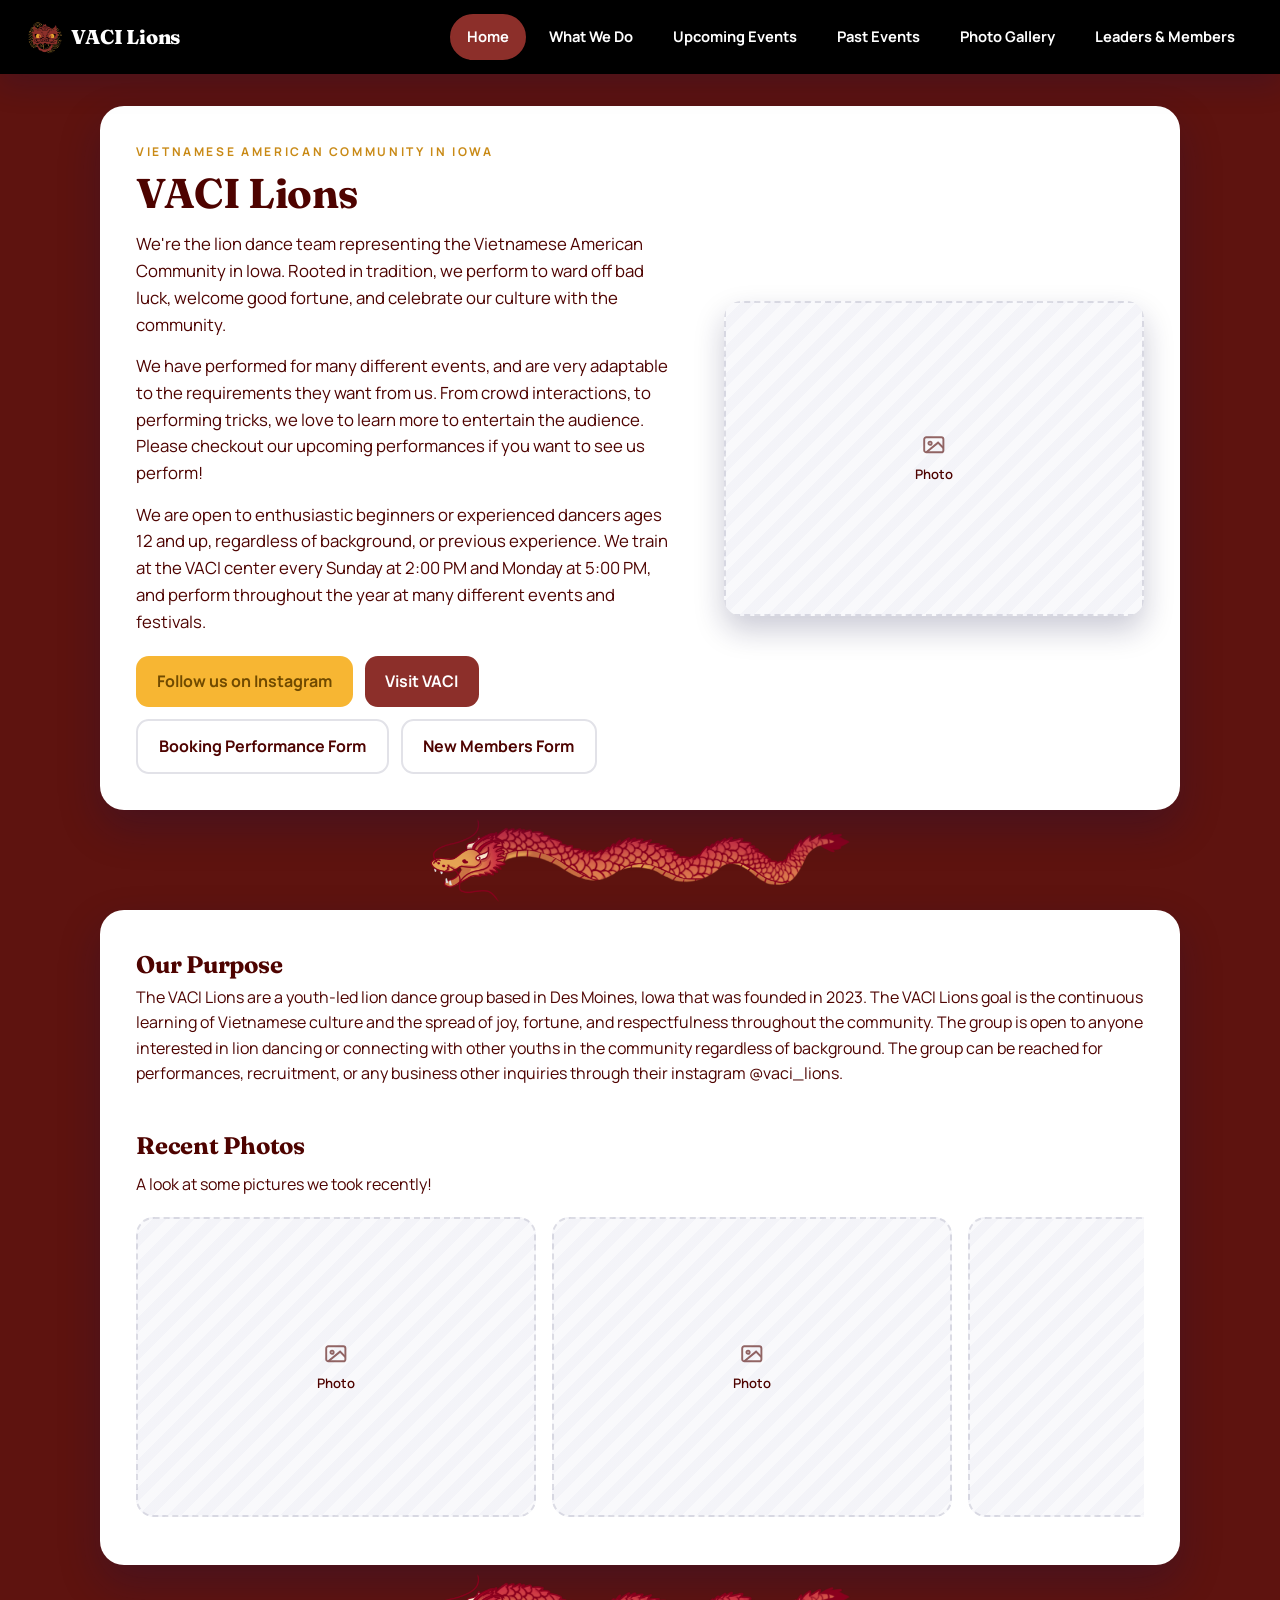
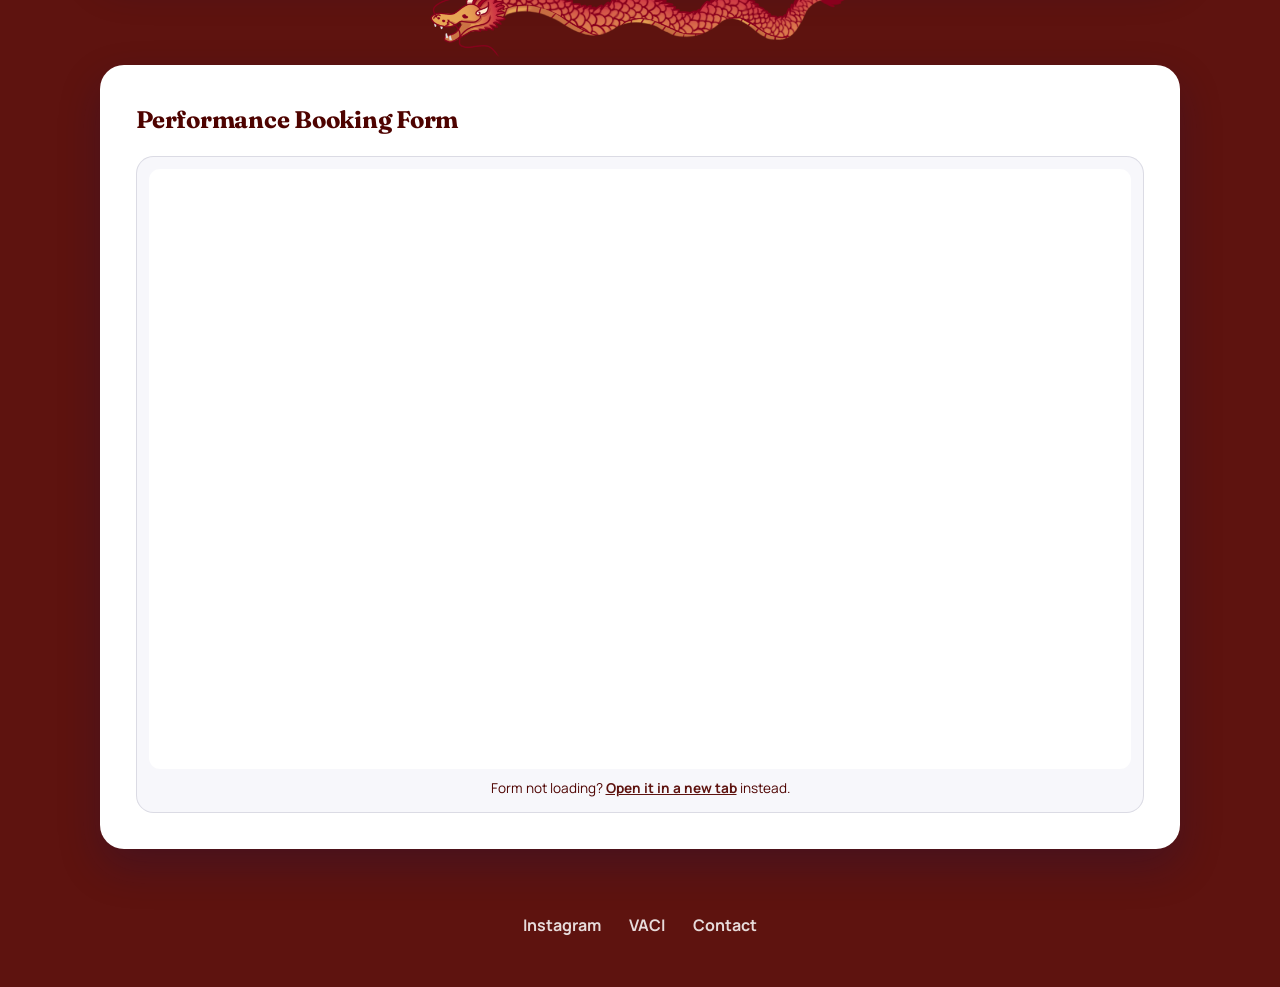
==== index.html @ 8239fc42 "Update index.html" ====
<!DOCTYPE html>
<html lang="en">
<head>
    <meta charset="UTF-8">
    <meta name="viewport" content="width=device-width, initial-scale=1.0">
    <title>VACI Lions</title>
    <link rel="stylesheet" href="style.css">
    <script src="https://www.gstatic.com/firebasejs/10.12.2/firebase-app-compat.js"></script>
    <script src="https://www.gstatic.com/firebasejs/10.12.2/firebase-firestore-compat.js"></script>
    <script src="firebase-config.js"></script>
</head>
<body>
    <nav class="top-nav">
        <button class="nav-brand" type="button" data-tab="home">
            <img class="mark" src="images/VACI.png" alt="VACI logo">
            VACI Lions
        </button>
        <div class="nav-links">
            <button class="nav-link active" type="button" data-tab="home">Home</button>
            <button class="nav-link" type="button" data-tab="what-we-do">What We Do</button>
            <button class="nav-link" type="button" data-tab="upcoming">Upcoming Events</button>
            <button class="nav-link" type="button" data-tab="past">Past Events</button>
            <button class="nav-link" type="button" data-tab="gallery">Photo Gallery</button>
            <button class="nav-link" type="button" data-tab="roster">Leaders &amp; Members</button>
        </div>
    </nav>

    <main class="tab-container">

        <!-- ============ HOME ============ -->
        <section class="tab-panel active" data-panel="home">
            <div class="bubble hero">
                <div class="hero-text">
                    <span class="eyebrow">Vietnamese American Community in Iowa</span>
                    <h1>VACI Lions</h1>
                    <p>We're the lion dance team representing the Vietnamese American Community in Iowa. Rooted in tradition, we perform to ward off bad luck, welcome good fortune, and celebrate our culture with the community.</p>
                    <p>We have performed for many different events, and are very adaptable to the requirements they want from us. From crowd interactions, to performing tricks, we love to learn more to entertain the audience. Please checkout our upcoming performances if you want to see us perform!</p>
                    <p>We are open to enthusiastic beginners or experienced dancers ages 12 and up, regardless of background, or previous experience. We train at the VACI center every Sunday at 2:00 PM and Monday at 5:00 PM, and perform throughout the year at many different events and festivals.</p>
                    <div class="button-row">
                        <a href="https://www.instagram.com/vaci_lions/" class="cta-button gold" target="_blank" rel="noopener noreferrer">Follow us on Instagram</a>
                        <a href="https://www.vietnameseiniowa.org/" class="cta-button red" target="_blank" rel="noopener noreferrer">Visit VACI</a>
                        <a href="#booking" data-tab="home" class="cta-button outline">Booking Performance Form</a>
                        <a href="#join" data-tab="roster" class="cta-button outline">New Members Form</a>
                    </div>
                </div>
                <div class="hero-figure">
                    <div class="hero-slideshow" id="hero-slideshow">
                        <div class="admin-upload active" data-slot="hero-photo-1" data-alt="VACI Lions featured photo">
                            <svg class="icon" viewBox="0 0 24 24" fill="none" stroke="currentColor" stroke-width="1.8"><rect x="3" y="5" width="18" height="14" rx="2"/><circle cx="8.5" cy="10.5" r="1.5"/><path d="M21 15l-5-5-11 9"/></svg>
                            Photo
                        </div>
                        <div class="admin-upload" data-slot="hero-photo-2" data-alt="VACI Lions featured photo"></div>
                        <div class="admin-upload" data-slot="hero-photo-3" data-alt="VACI Lions featured photo"></div>
                        <div class="admin-upload" data-slot="hero-photo-4" data-alt="VACI Lions featured photo"></div>
                        <div class="admin-upload" data-slot="hero-photo-5" data-alt="VACI Lions featured photo"></div>
                    </div>
                </div>
            </div>

            <div class="divider">
                <img src="images/dragon-accent1.png" alt="" aria-hidden="true">
            </div>

            <div class="bubble">
                <h2>Our Purpose</h2>
                <p class="lede">The VACI Lions are a youth-led lion dance group based in Des Moines, Iowa that was founded in 2023. The VACI Lions goal is the continuous learning of Vietnamese culture and the spread of joy, fortune, and respectfulness throughout the community. The group is open to anyone interested in lion dancing or connecting with other youths in the community regardless of background. The group can be reached for performances, recruitment, or any business other inquiries through their instagram @vaci_lions.</p>

                <div class="section-block">
                    <h2>Recent Photos</h2>
                    <p class="lede">A look at some pictures we took recently!</p>
                    <div class="gallery-grid">
                        <div class="admin-upload" data-slot="gallery-1" data-alt="Recent VACI Lions photo"><svg class="icon" viewBox="0 0 24 24" fill="none" stroke="currentColor" stroke-width="1.8"><rect x="3" y="5" width="18" height="14" rx="2"/><circle cx="8.5" cy="10.5" r="1.5"/><path d="M21 15l-5-5-11 9"/></svg>Photo</div>
                        <div class="admin-upload" data-slot="gallery-2" data-alt="Recent VACI Lions photo"><svg class="icon" viewBox="0 0 24 24" fill="none" stroke="currentColor" stroke-width="1.8"><rect x="3" y="5" width="18" height="14" rx="2"/><circle cx="8.5" cy="10.5" r="1.5"/><path d="M21 15l-5-5-11 9"/></svg>Photo</div>
                        <div class="admin-upload" data-slot="gallery-3" data-alt="Recent VACI Lions photo"><svg class="icon" viewBox="0 0 24 24" fill="none" stroke="currentColor" stroke-width="1.8"><rect x="3" y="5" width="18" height="14" rx="2"/><circle cx="8.5" cy="10.5" r="1.5"/><path d="M21 15l-5-5-11 9"/></svg>Photo</div>
                        <div class="admin-upload" data-slot="gallery-4" data-alt="Recent VACI Lions photo"><svg class="icon" viewBox="0 0 24 24" fill="none" stroke="currentColor" stroke-width="1.8"><rect x="3" y="5" width="18" height="14" rx="2"/><circle cx="8.5" cy="10.5" r="1.5"/><path d="M21 15l-5-5-11 9"/></svg>Photo</div>
                    </div>
                </div>
            </div>

            <div class="divider">
                <img src="images/dragon-accent1.png" alt="" aria-hidden="true">
            </div>

            <div class="bubble" id="booking">
                <h2>Performance Booking Form</h2>
                <div class="form-embed">
                    <iframe src="https://forms.gle/jChuZgtyctwxH1Ls9" title="VACI Lions performance booking form" loading="lazy">
                        Loading form…
                    </iframe>
                    <p class="form-fallback">Form not loading? <a href="https://forms.gle/jChuZgtyctwxH1Ls9" target="_blank" rel="noopener noreferrer">Open it in a new tab</a> instead.</p>
                </div>
            </div>
        </section>

        <!-- ============ WHAT WE DO ============ -->
        <section class="tab-panel" data-panel="what-we-do">
            <div class="page-head">
                <span class="eyebrow">What We Do</span>
                <h2>Our Performances</h2>
                <p>Depending on what each event entails, there are different specifications for each performance. From traditional perfromacnes with routines, to crowd interactions to get the audience excited!</p>
            </div>

            <div class="bubble">
                <h2>Where You'll See Us</h2>
                <p class="lede">We perform throguhout the whole year for many different events.</p>
                <div class="offer-grid">
                    <div class="offer-card">
                        <span class="num">01</span>
                        <h3>Holidays</h3>
                        <p>These would include the Lunar New Year/Tết celebrations or Mid Autumn/Moon festival.</p>
                    </div>
                    <div class="offer-card">
                        <span class="num">02</span>
                        <h3>Weddings &amp; Grand Openings</h3>
                        <p>When requested, we can perform in a more traditional setting for people's weddings and grand opening ceremonies.</p>
                    </div>
                    <div class="offer-card">
                        <span class="num">03</span>
                        <h3>Cultural &amp; School Events</h3>
                        <p>We love performing for these to show off our culture. This helps get more people interest in lion dancing and could get us more members!</p>
                    </div>
                    <div class="offer-card">
                        <span class="num">04</span>
                        <h3>VACI Events</h3>
                        <p>Since we are based from the organization Vietnmaese American Community in Iowa, we often participate in their events and activities when needed. This helps bring in more attraction for our community and our lion dance team!</p>
                    </div>
                </div>

                <div class="button-row" style="margin-top: 2rem;">
                    <a href="#booking" data-tab="home" class="cta-button red">Book us for an event</a>
                </div>
            </div>

            <div class="divider">
                <img src="images/dragon-accent1.png" alt="" aria-hidden="true">
            </div>

            <div class="bubble">
                <div class="performance-row">
                    <div class="performance-text">
                        <h2>Behind the Dance</h2>
                        <p class="lede">We practice often to get our routines to be sychronized. Starting from drumming, to cymballing, then dancing in time together.</p>
                    </div>
                    <div class="performance-media">
                        <div class="admin-upload" data-slot="performance-video" data-type="video" data-alt="VACI Lions performance video"><svg class="icon" viewBox="0 0 24 24" fill="none" stroke="currentColor" stroke-width="1.8"><rect x="3" y="5" width="18" height="14" rx="2"/><circle cx="8.5" cy="10.5" r="1.5"/><path d="M21 15l-5-5-11 9"/></svg>Video</div>
                    </div>
                </div>
            </div>
        </section>

        <!-- ============ UPCOMING EVENTS ============ -->
        <section class="tab-panel" data-panel="upcoming">
            <div class="page-head">
                <span class="eyebrow">Upcoming Events</span>
                <h2>What's Coming Up</h2>
            </div>

            <div class="bubble">
                <h2>Planned Events</h2>
                <div class="timeline" id="upcoming-timeline">
                    <p class="events-loading">Loading events…</p>
                </div>

                <div class="button-row" style="margin-top: 2rem;">
                    <a href="#booking" data-tab="home" class="cta-button red">Book us for an event</a>
                </div>
            </div>

            <div class="divider">
                <img src="images/dragon-accent1.png" alt="" aria-hidden="true">
            </div>

            <div class="bubble">
                <h2>Do You Have Images of Us?</h2>
                <p class="lede">Upload your photos in this Google Form, and we will get back to you if we use your photo.</p>
                <div class="button-row">
                    <a href="https://forms.gle/YzTbx6DwYLb5bmde8" class="cta-button gold" target="_blank" rel="noopener noreferrer">Submit Photos</a>
                </div>
            </div>
        </section>

        <!-- ============ PAST EVENTS ============ -->
        <section class="tab-panel" data-panel="past">
            <div class="page-head">
                <span class="eyebrow">Past Events</span>
                <h2>Where We've Performed</h2>
                <p>We have had the privilege of performing at various venues and events throughout our history.</p>
            </div>

            <div class="bubble">
                <div class="year-tabs" id="past-year-tabs"></div>
                <div class="timeline" id="past-timeline">
                    <p class="events-loading">Loading events…</p>
                </div>
            </div>
        </section>

        <!-- ============ PHOTO GALLERY ============ -->
        <section class="tab-panel" data-panel="gallery">
            <div class="page-head">
                <span class="eyebrow">Photo Gallery</span>
                <h2>Moments From the Team</h2>
                <p>Tap any photo for a closer look.</p>
            </div>

            <div class="bubble">
                <div class="photo-gallery" id="photo-gallery">
                    <p class="events-loading">Loading photos…</p>
                </div>
            </div>
        </section>

        <!-- ============ LEADERS & MEMBERS ============ -->
        <section class="tab-panel" data-panel="roster">
            <div class="page-head">
                <span class="eyebrow">Our People</span>
                <h2>Leaders &amp; Members</h2>
                <p>Our team consists of people from different backgrounds, different ages, and different skill levels. Despite that, we love to practice together and have team bondings.</p>
            </div>

            <div class="bubble">
                <div class="roster-group">
                    <h2>Team Leaders</h2>
                    <div class="roster-grid">
                        <div class="member-card">
                            <div class="admin-upload" data-slot="leader-andy" data-alt="Andy Ta"><svg class="icon" viewBox="0 0 24 24" fill="none" stroke="currentColor" stroke-width="1.8"><rect x="3" y="5" width="18" height="14" rx="2"/><circle cx="8.5" cy="10.5" r="1.5"/><path d="M21 15l-5-5-11 9"/></svg></div>
                            <h3>Andy Ta</h3>
                            <p>Team Leader</p>
                        </div>
                        <div class="member-card">
                            <div class="admin-upload" data-slot="leader-jordyn" data-alt="Jordyn Cherniss"><svg class="icon" viewBox="0 0 24 24" fill="none" stroke="currentColor" stroke-width="1.8"><rect x="3" y="5" width="18" height="14" rx="2"/><circle cx="8.5" cy="10.5" r="1.5"/><path d="M21 15l-5-5-11 9"/></svg></div>
                            <h3>Jordyn Cherniss</h3>
                            <p>Team Leader</p>
                        </div>
                        <div class="member-card">
                            <div class="admin-upload" data-slot="leader-tosh" data-alt="Tosh Cherniss"><svg class="icon" viewBox="0 0 24 24" fill="none" stroke="currentColor" stroke-width="1.8"><rect x="3" y="5" width="18" height="14" rx="2"/><circle cx="8.5" cy="10.5" r="1.5"/><path d="M21 15l-5-5-11 9"/></svg></div>
                            <h3>Tosh Cherniss</h3>
                            <p>Team Leader</p>
                        </div>
                        <div class="member-card">
                            <div class="admin-upload" data-slot="leader-sarah" data-alt="Sarah Bui"><svg class="icon" viewBox="0 0 24 24" fill="none" stroke="currentColor" stroke-width="1.8"><rect x="3" y="5" width="18" height="14" rx="2"/><circle cx="8.5" cy="10.5" r="1.5"/><path d="M21 15l-5-5-11 9"/></svg></div>
                            <h3>Sarah Bui</h3>
                            <p>Team Leader</p>
                        </div>
                    </div>
                </div>

                <div class="roster-group">
                    <h2>Members</h2>
                    <div class="name-grid">
                        <span class="name-chip">Angelina</span>
                        <span class="name-chip">Quynh</span>
                        <span class="name-chip">Jordan</span>
                        <span class="name-chip">Hannah</span>
                        <span class="name-chip">Nishanth</span>
                        <span class="name-chip">Heidel</span>
                        <span class="name-chip">Evelyn</span>
                        <span class="name-chip">Sonya</span>
                        <span class="name-chip">Au Lac</span>
                        <span class="name-chip">Allie</span>
                        <span class="name-chip">Ethan</span>
                        <span class="name-chip">Liem</span>
                        <span class="name-chip">Michael</span>
                        <span class="name-chip">Danny</span>
                        <span class="name-chip">Talulu</span>
                        <span class="name-chip">Tierra</span>
                    </div>
                </div>

                <div class="roster-group">
                    <h2>Previous Team Leaders</h2>
                    <p class="lede alumni-note">Off finishing medical school. We miss them, but we can't wait to see what they do.</p>
                    <div class="roster-grid alumni-grid">
                        <div class="member-card alumni-card">
                            <div class="admin-upload" data-slot="alumni-andrew" data-alt="Andrew Trieu"><svg class="icon" viewBox="0 0 24 24" fill="none" stroke="currentColor" stroke-width="1.8"><rect x="3" y="5" width="18" height="14" rx="2"/><circle cx="8.5" cy="10.5" r="1.5"/><path d="M21 15l-5-5-11 9"/></svg></div>
                            <h3>Andrew Trieu</h3>
                            <p>Former Team Leader</p>
                        </div>
                        <div class="member-card alumni-card">
                            <div class="admin-upload" data-slot="alumni-ly" data-alt="Ly Nguyen"><svg class="icon" viewBox="0 0 24 24" fill="none" stroke="currentColor" stroke-width="1.8"><rect x="3" y="5" width="18" height="14" rx="2"/><circle cx="8.5" cy="10.5" r="1.5"/><path d="M21 15l-5-5-11 9"/></svg></div>
                            <h3>Ly Nguyen</h3>
                            <p>Former Team Leader</p>
                        </div>
                        <div class="member-card alumni-card">
                            <div class="admin-upload" data-slot="alumni-alex" data-alt="Alex Ngo"><svg class="icon" viewBox="0 0 24 24" fill="none" stroke="currentColor" stroke-width="1.8"><rect x="3" y="5" width="18" height="14" rx="2"/><circle cx="8.5" cy="10.5" r="1.5"/><path d="M21 15l-5-5-11 9"/></svg></div>
                            <h3>Alex Ngo</h3>
                            <p>Former Team Leader</p>
                        </div>
                        <div class="member-card alumni-card">
                            <div class="admin-upload" data-slot="alumni-angela" data-alt="Angela Ling"><svg class="icon" viewBox="0 0 24 24" fill="none" stroke="currentColor" stroke-width="1.8"><rect x="3" y="5" width="18" height="14" rx="2"/><circle cx="8.5" cy="10.5" r="1.5"/><path d="M21 15l-5-5-11 9"/></svg></div>
                            <h3>Angela Ling</h3>
                            <p>Former Team Leader</p>
                        </div>
                    </div>
                </div>
            </div>

            <div class="divider">
                <img src="images/dragon-accent1.png" alt="" aria-hidden="true">
            </div>

            <div class="bubble" id="join">
                <h2>Want to Join?</h2>
                <div class="form-embed">
                    <iframe src="https://forms.gle/RoJhe4S15GHanDa47" title="VACI Lions sign-up form" loading="lazy">
                        Loading form…
                    </iframe>
                    <p class="form-fallback">Form not loading? <a href="https://forms.gle/RoJhe4S15GHanDa47" target="_blank" rel="noopener noreferrer">Open it in a new tab</a> instead.</p>
                </div>
            </div>
        </section>

    </main>

    <footer class="site-footer">
        <a href="https://www.instagram.com/vaci_lions/" target="_blank" rel="noopener noreferrer">Instagram</a>
        <a href="https://www.vietnameseiniowa.org/" target="_blank" rel="noopener noreferrer">VACI</a>
        <a href="mailto:vacilions@example.com">Contact</a>
    </footer>

    <div class="lightbox-overlay" id="lightbox-overlay">
        <div class="lightbox-box">
            <button type="button" class="lightbox-close" id="lightbox-close" aria-label="Close">✕</button>
            <img id="lightbox-img" src="" alt="">
            <div class="lightbox-caption">
                <p id="lightbox-desc"></p>
            </div>
        </div>
    </div>

    <script>
        // ---- Keep body padding in sync with the nav bar's actual height ----
        // The nav wraps onto extra lines at various widths (e.g. around
        // 880px and below), which changes its height. A hard-coded
        // padding-top would let the content scroll up underneath it, so
        // we measure the real height and expose it as a CSS variable.
        const topNav = document.querySelector('.top-nav');

        function syncNavHeight() {
            if (topNav) {
                document.documentElement.style.setProperty('--nav-height', topNav.offsetHeight + 'px');
            }
        }

        syncNavHeight();
        window.addEventListener('resize', syncNavHeight);
        window.addEventListener('load', syncNavHeight);
        if (window.ResizeObserver && topNav) {
            new ResizeObserver(syncNavHeight).observe(topNav);
        }

        const tabs = document.querySelectorAll('[data-tab]');
        const panels = document.querySelectorAll('.tab-panel');

        const showTab = (tabName, anchorId) => {
            document.querySelectorAll('.nav-link, .nav-brand').forEach((tab) => {
                tab.classList.toggle('active', tab.dataset.tab === tabName);
            });

            panels.forEach((panel) => {
                panel.classList.toggle('active', panel.dataset.panel === tabName);
            });

            if (tabName === 'gallery' && typeof layoutGallery === 'function') {
                // The panel is display:none until this class flips, so
                // the container had zero width for any earlier layout
                // pass. Measure again now that it's actually visible.
                requestAnimationFrame(layoutGallery);
            }

            if (anchorId) {
                const target = document.getElementById(anchorId);
                if (target) {
                    requestAnimationFrame(() => {
                        target.scrollIntoView({ behavior: 'smooth', block: 'start' });
                    });
                    return;
                }
            }

            window.scrollTo({ top: 0, behavior: 'smooth' });
        };

        tabs.forEach((tab) => {
            tab.addEventListener('click', (e) => {
                if (tab.dataset.tab) {
                    e.preventDefault();
                    const hash = tab.getAttribute('href');
                    const anchorId = hash && hash.startsWith('#') ? hash.slice(1) : null;
                    showTab(tab.dataset.tab, anchorId);
                }
            });
        });

        showTab('home');

        // ---- Render Upcoming & Past events from Firestore data ----
        // Both sections are edited from the admin page — this just turns
        // whatever's stored in Firestore into the timeline markup. Text is
        // inserted with textContent (never innerHTML) so nothing an admin
        // types can break the page.
        function renderUpcomingEvents(events) {
            const container = document.getElementById('upcoming-timeline');
            container.innerHTML = '';

            if (!events || events.length === 0) {
                const empty = document.createElement('p');
                empty.className = 'events-empty';
                empty.textContent = 'No upcoming events scheduled right now. Check back soon!';
                container.appendChild(empty);
                return;
            }

            events.forEach((ev, i) => {
                const item = document.createElement('div');
                item.className = 'timeline-item upcoming';

                const marker = document.createElement('div');
                marker.className = 'timeline-marker';
                marker.textContent = String(i + 1);

                const content = document.createElement('div');
                content.className = 'timeline-content';

                const title = document.createElement('h3');
                title.textContent = ev.title || '';

                const meta = document.createElement('p');
                meta.className = 'timeline-meta';
                meta.textContent = ev.date || '';

                const desc = document.createElement('p');
                desc.textContent = ev.description || '';

                content.appendChild(title);
                content.appendChild(meta);
                content.appendChild(desc);
                item.appendChild(marker);
                item.appendChild(content);
                container.appendChild(item);
            });
        }

        // Past events are grouped into a tab per year so the page doesn't
        // show everything at once. If an event doesn't have an explicit
        // "year" field, we try to pull a 4-digit year out of its date text;
        // anything that still can't be placed lands in an "Other" tab.
        function eventYear(ev) {
            if (ev.year) return String(ev.year);
            const match = (ev.date || '').match(/\b(19|20)\d{2}\b/);
            return match ? match[0] : 'Other';
        }

        function groupPastEventsByYear(events) {
            const groups = {};
            events.forEach((ev) => {
                const year = eventYear(ev);
                if (!groups[year]) groups[year] = [];
                groups[year].push(ev);
            });
            return groups;
        }

        function sortedYearKeys(groups) {
            return Object.keys(groups).sort((a, b) => {
                if (a === 'Other') return 1;
                if (b === 'Other') return -1;
                return Number(b) - Number(a);
            });
        }

        function renderPastTimeline(events) {
            const container = document.getElementById('past-timeline');
            container.innerHTML = '';

            if (!events || events.length === 0) {
                const empty = document.createElement('p');
                empty.className = 'events-empty';
                empty.textContent = 'No past events posted yet. Check back soon!';
                container.appendChild(empty);
                return;
            }

            events.forEach((ev) => {
                const item = document.createElement('div');
                item.className = 'timeline-item';

                const marker = document.createElement('div');
                marker.className = 'timeline-marker';
                marker.innerHTML = '<svg width="20" height="20" viewBox="0 0 24 24" fill="none" stroke="currentColor" stroke-width="2"><path d="M5 13l4 4L19 7"/></svg>';

                const card = document.createElement('div');
                card.className = 'timeline-content past-event-card';

                const photo = document.createElement('div');
                photo.className = 'admin-upload';
                if (ev.photoUrl) {
                    const img = document.createElement('img');
                    img.src = ev.photoUrl;
                    img.alt = ev.title ? (ev.title + ' photo') : 'Past event photo';
                    photo.classList.add('has-photo');
                    photo.appendChild(img);
                } else {
                    photo.innerHTML = '<svg class="icon" viewBox="0 0 24 24" fill="none" stroke="currentColor" stroke-width="1.8"><rect x="3" y="5" width="18" height="14" rx="2"/><circle cx="8.5" cy="10.5" r="1.5"/><path d="M21 15l-5-5-11 9"/></svg>Photo';
                }

                const textWrap = document.createElement('div');
                const title = document.createElement('h3');
                title.textContent = ev.title || '';
                const meta = document.createElement('p');
                meta.className = 'timeline-meta';
                meta.textContent = ev.date || '';
                const desc = document.createElement('p');
                desc.textContent = ev.description || '';
                textWrap.appendChild(title);
                textWrap.appendChild(meta);
                textWrap.appendChild(desc);

                card.appendChild(photo);
                card.appendChild(textWrap);
                item.appendChild(marker);
                item.appendChild(card);
                container.appendChild(item);
            });
        }

        function renderPastEvents(events) {
            const tabsContainer = document.getElementById('past-year-tabs');
            tabsContainer.innerHTML = '';

            if (!events || events.length === 0) {
                renderPastTimeline([]);
                return;
            }

            const groups = groupPastEventsByYear(events);
            const years = sortedYearKeys(groups);

            years.forEach((year, i) => {
                const btn = document.createElement('button');
                btn.type = 'button';
                btn.className = 'year-tab' + (i === 0 ? ' active' : '');
                btn.textContent = year;
                btn.dataset.year = year;
                btn.addEventListener('click', () => {
                    tabsContainer.querySelectorAll('.year-tab').forEach((t) => t.classList.remove('active'));
                    btn.classList.add('active');
                    renderPastTimeline(groups[year]);
                });
                tabsContainer.appendChild(btn);
            });

            // Show the most recent year by default.
            renderPastTimeline(groups[years[0]]);
        }

        // ---- Photo Gallery: full-size view with description on click ----
        const lightboxOverlay = document.getElementById('lightbox-overlay');
        const lightboxImg = document.getElementById('lightbox-img');
        const lightboxDesc = document.getElementById('lightbox-desc');

        function openLightbox(url, alt, description) {
            lightboxImg.src = url;
            lightboxImg.alt = alt || '';
            lightboxDesc.textContent = description || '';
            lightboxOverlay.classList.add('open');
        }

        function closeLightbox() {
            lightboxOverlay.classList.remove('open');
            lightboxImg.src = '';
        }

        document.getElementById('lightbox-close').addEventListener('click', closeLightbox);
        lightboxOverlay.addEventListener('click', (e) => {
            if (e.target === lightboxOverlay) closeLightbox();
        });
        document.addEventListener('keydown', (e) => {
            if (e.key === 'Escape') closeLightbox();
        });

        // Turn a "4:3" style ratio string into a width/height number.
        // Falls back to 4:3 if the string is missing or malformed.
        function ratioToAspect(ratio) {
            const parts = String(ratio || '4:3').split(':').map(Number);
            if (parts.length === 2 && parts[0] > 0 && parts[1] > 0) {
                return parts[0] / parts[1];
            }
            return 4 / 3;
        }

        // ---- Justified photo grid ----
        // Lays out each row of .gallery-item elements so every photo in
        // that row shares the same height and the row's photos, plus
        // gaps, exactly fill the container's width — the classic
        // "justified gallery" look. Different rows end up with
        // different heights depending on how many photos land in them
        // and how wide/tall those photos are.
        function layoutGallery() {
            const container = document.getElementById('photo-gallery');
            if (!container) return;

            const items = Array.from(container.querySelectorAll('.gallery-item'));
            if (items.length === 0) return;

            const containerWidth = container.clientWidth;
            if (containerWidth <= 0) return;

            const containerStyles = getComputedStyle(container);
            const gap = parseFloat(containerStyles.columnGap || containerStyles.gap) || 16;
            const targetHeight = parseFloat(containerStyles.getPropertyValue('--gallery-row-height')) || 220;
            const maxHeight = targetHeight * 1.6; // cap so a sparse last row doesn't blow up

            let row = [];
            let rowAspectSum = 0;

            function flushRow(isLeftover) {
                if (row.length === 0) return;

                const totalGap = gap * (row.length - 1);
                let rowHeight = (containerWidth - totalGap) / rowAspectSum;

                // The final, incomplete row: stretching it to fill the
                // width would make it awkwardly tall, so just use the
                // target height and let it sit short of the edge.
                if (isLeftover && rowHeight > maxHeight) {
                    rowHeight = targetHeight;
                }

                let widths = row.map((item) => rowHeight * (parseFloat(item.dataset.aspect) || 4 / 3));

                if (!isLeftover || rowHeight !== targetHeight) {
                    // Round to whole pixels, then push any rounding
                    // remainder onto the last item so the row's total
                    // width lines up exactly with the container —
                    // otherwise sub-pixel drift can wrap an item early.
                    const rounded = widths.map((w) => Math.round(w));
                    const target = Math.round(containerWidth - totalGap);
                    const drift = target - rounded.reduce((a, b) => a + b, 0);
                    rounded[rounded.length - 1] += drift;
                    widths = rounded;
                }

                row.forEach((item, i) => {
                    item.style.height = rowHeight + 'px';
                    item.style.width = Math.max(widths[i], 40) + 'px';
                });

                row = [];
                rowAspectSum = 0;
            }

            items.forEach((item) => {
                const aspect = parseFloat(item.dataset.aspect) || 4 / 3;
                row.push(item);
                rowAspectSum += aspect;

                const widthAtTarget = rowAspectSum * targetHeight + gap * (row.length - 1);
                if (widthAtTarget >= containerWidth) {
                    flushRow(false);
                }
            });

            flushRow(true);
        }

        // Re-run the layout whenever the gallery's own box size changes —
        // window resizes, and also the tab-panel going from display:none
        // to display:block when the user switches to the Gallery tab.
        const galleryContainerEl = document.getElementById('photo-gallery');
        if (galleryContainerEl && window.ResizeObserver) {
            let galleryLayoutFrame = null;
            const galleryResizeObserver = new ResizeObserver(() => {
                if (galleryLayoutFrame) cancelAnimationFrame(galleryLayoutFrame);
                galleryLayoutFrame = requestAnimationFrame(layoutGallery);
            });
            galleryResizeObserver.observe(galleryContainerEl);
        } else {
            window.addEventListener('resize', () => requestAnimationFrame(layoutGallery));
        }

        function renderGallery(photos) {
            const container = document.getElementById('photo-gallery');
            container.innerHTML = '';

            if (!photos || photos.length === 0) {
                const empty = document.createElement('p');
                empty.className = 'gallery-empty';
                empty.textContent = 'No photos posted yet. Check back soon!';
                container.appendChild(empty);
                return;
            }

            photos.forEach((photo) => {
                const btn = document.createElement('button');
                btn.type = 'button';
                btn.className = 'gallery-item';
                btn.dataset.ratio = photo.ratio || '4:3';
                btn.dataset.aspect = String(ratioToAspect(photo.ratio));

                const img = document.createElement('img');
                img.alt = photo.description ? photo.description : 'Gallery photo';

                // Once the real photo loads, prefer its actual aspect
                // ratio over the admin-picked 4:3 / 1:1 / 3:4 label —
                // it's more accurate, so the row this photo ends up in
                // fits it more tightly. Re-layout afterward.
                img.addEventListener('load', () => {
                    if (img.naturalWidth && img.naturalHeight) {
                        btn.dataset.aspect = String(img.naturalWidth / img.naturalHeight);
                        layoutGallery();
                    }
                });

                img.src = photo.url;
                btn.appendChild(img);

                btn.addEventListener('click', () => {
                    openLightbox(photo.url, img.alt, photo.description);
                });

                container.appendChild(btn);
            });

            layoutGallery();
        }

        // ---- Home hero: crossfade slideshow across up to 5 photos ----
        function initHeroSlideshow() {
            const slideshow = document.getElementById('hero-slideshow');
            if (!slideshow) return;
            const slides = Array.from(slideshow.querySelectorAll('.admin-upload'));
            const loaded = slides.filter((s) => s.classList.contains('has-photo'));

            slides.forEach((s) => s.classList.remove('active'));

            if (loaded.length === 0) {
                // Nothing uploaded yet — keep the first slide's placeholder visible.
                slides[0].classList.add('active');
                return;
            }

            let current = 0;
            loaded[current].classList.add('active');

            if (loaded.length === 1) return;

            setInterval(() => {
                loaded[current].classList.remove('active');
                current = (current + 1) % loaded.length;
                loaded[current].classList.add('active');
            }, 4500);
        }

        // ---- Load admin-uploaded photos & video from Firestore ----
        try {
            firebase.initializeApp(firebaseConfig);
            const db = firebase.firestore();

            db.collection('site').doc('events').get().then((doc) => {
                const data = doc.exists ? (doc.data() || {}) : {};
                renderUpcomingEvents(data.upcoming || []);
                renderPastEvents(data.past || []);
            }).catch((err) => {
                console.warn('Could not load events from Firestore:', err);
                document.getElementById('upcoming-timeline').innerHTML =
                    '<p class="events-empty">Couldn\'t load events right now.</p>';
                document.getElementById('past-timeline').innerHTML =
                    '<p class="events-empty">Couldn\'t load events right now.</p>';
            });

            db.collection('site').doc('gallery').get().then((doc) => {
                const data = doc.exists ? (doc.data() || {}) : {};
                renderGallery(data.photos || []);
            }).catch((err) => {
                console.warn('Could not load gallery from Firestore:', err);
                document.getElementById('photo-gallery').innerHTML =
                    '<p class="gallery-empty">Couldn\'t load photos right now.</p>';
            });

            db.collection('site').doc('images').get().then((doc) => {
                if (!doc.exists) {
                    initHeroSlideshow();
                    return;
                }
                const data = doc.data() || {};
                const loadPromises = [];

                document.querySelectorAll('[data-slot]').forEach((slotEl) => {
                    const url = data[slotEl.dataset.slot];
                    if (!url) return;

                    if (slotEl.dataset.type === 'video') {
                        // Preload the video off-DOM first, same idea as the
                        // image case below: only swap it in once we know it
                        // can actually play, so a bad/expired URL leaves the
                        // placeholder in place instead of a broken player.
                        const video = document.createElement('video');
                        video.muted = true;
                        video.loop = true;
                        video.autoplay = true;
                        video.playsInline = true;
                        video.setAttribute('playsinline', '');
                        video.setAttribute('aria-label', slotEl.dataset.alt || '');
                        video.preload = 'auto';

                        loadPromises.push(new Promise((resolve) => {
                            video.oncanplaythrough = () => {
                                slotEl.innerHTML = '';
                                slotEl.classList.add('has-photo');
                                slotEl.appendChild(video);
                                video.play().catch(() => {});
                                resolve();
                            };

                            video.onerror = () => {
                                console.warn(
                                    `[VACI Lions] Video failed to load for slot "${slotEl.dataset.slot}". ` +
                                    `Stored URL: ${url}. Keeping the placeholder in place.`
                                );
                                resolve();
                            };

                            video.src = url;
                        }));
                        return;
                    }

                    // Preload the image off-DOM first. Only swap it into the
                    // placeholder once we KNOW it loaded successfully — this
                    // stops a bad/expired URL from leaving a broken-image
                    // icon and a collapsed layout in place of the photo.
                    const img = new Image();
                    img.alt = slotEl.dataset.alt || '';

                    loadPromises.push(new Promise((resolve) => {
                        img.onload = () => {
                            slotEl.innerHTML = '';
                            slotEl.classList.add('has-photo');
                            slotEl.appendChild(img);
                            resolve();
                        };

                        img.onerror = () => {
                            console.warn(
                                `[VACI Lions] Photo failed to load for slot "${slotEl.dataset.slot}". ` +
                                `Stored URL: ${url}. Keeping the placeholder in place.`
                            );
                            // slotEl is left untouched, so the original
                            // "Photo" placeholder stays visible instead
                            // of a broken image.
                            resolve();
                        };

                        img.src = url;
                    }));
                });

                Promise.all(loadPromises).then(initHeroSlideshow);
            }).catch((err) => {
                console.warn('Could not load photos from Firestore:', err);
                initHeroSlideshow();
            });
        } catch (err) {
            console.warn('Firebase not configured yet:', err);
        }
    </script>
</body>
</html>
---- style.css ----
@import url('https://fonts.googleapis.com/css2?family=Fraunces:ital,opsz,wght@0,9..144,400..900;1,9..144,400..900&family=Manrope:wght@400;500;600;700;800&display=swap');

:root {
    /* Core palette (as specified) */
    --bg: #5E130F;
    --bubble: #FFFFFF;
    --text: #4E0300;

    /* Supporting accents, drawn from lion dance costuming: gold trim, red sash, drum-night blue */
    --gold: #F7B633;
    --gold-deep: #C98A16;
    --gold-text: #704A00;
    --red: #8C2F2A;
    --muted: #4E0300;
    --hairline: rgba(18, 19, 69, 0.12);

    --nav-height: 5.2rem;

    --display: 'Fraunces', Georgia, serif;
    --body: 'Manrope', 'Segoe UI', Tahoma, sans-serif;
}

* {
    margin: 0;
    padding: 0;
    box-sizing: border-box;
}

html {
    scroll-behavior: smooth;
}

body {
    font-family: var(--body);
    color: var(--text);
    background: var(--bg);
    min-height: 100vh;
    padding-top: var(--nav-height, 5.2rem);
    line-height: 1.6;
}

h1, h2, h3 {
    font-family: var(--display);
    color: var(--text);
    letter-spacing: -0.01em;
}

a {
    color: inherit;
}

/* ---------- Top nav ---------- */

.top-nav {
    position: fixed;
    top: 0;
    left: 0;
    right: 0;
    z-index: 1000;
    display: flex;
    justify-content: space-between;
    align-items: center;
    flex-wrap: wrap;
    gap: 1rem;
    padding: 0.9rem 1.75rem;
    background: #000;
    box-shadow: 0 12px 28px rgba(18, 19, 69, 0.22);
}

.nav-brand {
    display: flex;
    align-items: center;
    gap: 0.6rem;
    border: 0;
    background: none;
    cursor: pointer;
    font: inherit;
    font-family: var(--display);
    font-weight: 800;
    font-size: 1.25rem;
    color: #fff;
    letter-spacing: -0.01em;
}

.nav-brand .mark {
    width: 2.1rem;
    height: 2.1rem;
    flex-shrink: 0;
    border-radius: 50%;
    object-fit: cover;
    aspect-ratio: 1 / 1;
}

.nav-links {
    display: flex;
    flex-wrap: wrap;
    gap: 0.35rem;
}

.nav-link {
    border: 2px solid transparent;
    background: none;
    cursor: pointer;
    font: inherit;
    font-weight: 700;
    font-size: 0.92rem;
    color: #fff;
    padding: 0.55rem 0.95rem;
    border-radius: 999px;
    transition: background 0.2s ease, color 0.2s ease, border-color 0.2s ease;
}

.nav-link:hover {
    background: rgba(255, 255, 255, 0.1);
}

.nav-link.active {
    background: var(--red);
    border-color: var(--red);
    color: #fff;
}

/* ---------- Layout shell ---------- */

.tab-container {
    width: min(1120px, 100%);
    margin: 0 auto;
    padding: 2rem 1.25rem 3rem;
}

.tab-panel {
    display: none;
}

.tab-panel.active {
    display: block;
    animation: rise 0.35s ease both;
}

@keyframes rise {
    from { opacity: 0; transform: translateY(10px); }
    to { opacity: 1; transform: translateY(0); }
}

.bubble {
    background: var(--bubble);
    color: var(--text);
    border-radius: 1.5rem;
    padding: 2.25rem;
    box-shadow: 0 18px 40px rgba(18, 19, 69, 0.28);
}

.page-head {
    text-align: center;
    color: #fff;
    margin-bottom: 1.75rem;
}

.page-head .eyebrow {
    display: inline-block;
    text-transform: uppercase;
    letter-spacing: 0.24em;
    font-size: 0.72rem;
    font-weight: 700;
    color: var(--gold);
    margin-bottom: 0.6rem;
}

.page-head h1,
.page-head h2 {
    color: #fff;
    font-size: 2.4rem;
}

.page-head p {
    max-width: 40rem;
    margin: 0.65rem auto 0;
    color: rgba(255, 255, 255, 0.85);
}

.divider {
    display: flex;
    justify-content: center;
    margin: 0;
    color: var(--gold);
}

.divider img {
    width: auto;
    height: auto;
    max-width: min(90%, 640px);
    max-height: 100px;
    display: block;
}

/* ---------- Home ---------- */

.hero {
    position: relative;
    display: flex;
    align-items: center;
    justify-content: space-between;
    gap: 2.5rem;
    overflow: hidden;
}

.hero-mask {
    position: absolute;
    right: -3rem;
    top: -3rem;
    width: 16rem;
    height: 16rem;
    opacity: 0.06;
    pointer-events: none;
}

.hero-text {
    flex: 0 1 34rem;
    max-width: 34rem;
    min-width: 0;
    position: relative;
    z-index: 1;
}

.hero-text .eyebrow {
    text-transform: uppercase;
    letter-spacing: 0.22em;
    font-size: 0.75rem;
    font-weight: 700;
    color: var(--gold-deep);
    margin-bottom: 0.6rem;
    display: block;
}

.hero-text h1 {
    font-size: 2.6rem;
    line-height: 1.1;
    margin-bottom: 0.9rem;
}

.hero-text p {
    color: var(--muted);
    font-size: 1.05rem;
    margin-bottom: 0.9rem;
    max-width: 34rem;
}

.button-row {
    display: flex;
    flex-wrap: wrap;
    gap: 0.75rem;
    margin-top: 1.25rem;
}

.cta-button {
    display: inline-block;
    border: 0;
    text-decoration: none;
    font: inherit;
    font-weight: 700;
    cursor: pointer;
    padding: 0.8rem 1.3rem;
    border-radius: 0.8rem;
    background: var(--bg);
    color: #fff;
    transition: transform 0.2s ease, box-shadow 0.2s ease;
}

.cta-button:hover {
    transform: translateY(-2px);
    box-shadow: 0 8px 18px rgba(59, 64, 143, 0.35);
}

.cta-button.gold {
    background: var(--gold);
    color: var(--gold-text);
}

.cta-button.red {
    background: var(--red);
    color: #fff;
}

.cta-button.outline {
    background: transparent;
    color: var(--text);
    border: 2px solid var(--hairline);
}

.hero-figure {
    flex: 0 1 420px;
    width: 420px;
    max-width: 420px;
    min-width: 0;
    position: relative;
    z-index: 1;
}

.hero-slideshow {
    position: relative;
    width: 100%;
    aspect-ratio: 4 / 3;
    border-radius: 1.1rem;
    overflow: hidden;
    box-shadow: 0 14px 30px rgba(18, 19, 69, 0.22);
}

.hero-slideshow .admin-upload {
    position: absolute;
    inset: 0;
    width: 100%;
    height: 100%;
    aspect-ratio: auto;
    margin: 0;
    border-radius: 0;
    opacity: 0;
    transition: opacity 1.1s ease;
    z-index: 1;
}

.hero-slideshow .admin-upload.active {
    opacity: 1;
    z-index: 2;
}

.admin-upload {
    display: flex;
    flex-direction: column;
    align-items: center;
    justify-content: center;
    gap: 0.4rem;
    width: 100%;
    aspect-ratio: 4 / 3;
    border-radius: 1.1rem;
    border: 2px dashed var(--hairline);
    background: repeating-linear-gradient(135deg, rgba(59,64,143,0.03) 0 10px, rgba(59,64,143,0.06) 10px 20px);
    color: var(--muted);
    text-align: center;
    font-size: 0.82rem;
    font-weight: 600;
    padding: 1rem;
}

.admin-upload .icon {
    width: 1.6rem;
    height: 1.6rem;
    opacity: 0.6;
}

.admin-upload.has-photo {
    display: block;
    padding: 0;
    border: none;
    background: none;
    overflow: hidden;
}

.admin-upload.has-photo img,
.admin-upload.has-photo video {
    width: 100%;
    height: 100%;
    object-fit: cover;
    display: block;
}

.section-block {
    margin-top: 2.5rem;
}

.section-block > h2 {
    font-size: 1.5rem;
    margin-bottom: 0.4rem;
}

.section-block > .lede {
    color: var(--muted);
    margin-bottom: 1.25rem;
    max-width: 42rem;
}

.gallery-grid {
    display: flex;
    flex-wrap: nowrap;
    gap: 1rem;
    overflow-x: auto;
    overflow-y: hidden;
    padding-bottom: 0.75rem;
    scroll-snap-type: x proximity;
    -webkit-overflow-scrolling: touch;
}

.gallery-grid .admin-upload {
    flex: 0 0 auto;
    width: 400px;
    height: 300px;
    aspect-ratio: 4 / 3;
    scroll-snap-align: start;
}

.gallery-grid .admin-upload.has-photo img {
    object-fit: cover;
}

/* ---------- Photo Gallery page ---------- */

.photo-gallery {
    /* This is the target row height the justified-layout script aims
       for. It's read from JS via getComputedStyle, and overridden at
       the mobile breakpoint below — so the two stay in sync from one
       place instead of duplicating a pixel value in the script. */
    --gallery-row-height: 220px;
    display: flex;
    flex-wrap: wrap;
    gap: 1rem;
    align-items: flex-start;
}

.gallery-item {
    /* Fallback size before JS measures the container and lays out
       real justified rows (also the size used if JS ever fails). */
    height: var(--gallery-row-height);
    width: calc(var(--gallery-row-height) * 4 / 3);
    border: 0;
    padding: 0;
    background: repeating-linear-gradient(135deg, rgba(59,64,143,0.03) 0 10px, rgba(59,64,143,0.06) 10px 20px);
    border-radius: 1rem;
    overflow: hidden;
    cursor: pointer;
    display: block;
    box-shadow: 0 6px 16px rgba(18, 19, 69, 0.12);
    transition: transform 0.2s ease, box-shadow 0.2s ease;
}

.gallery-item:hover {
    transform: translateY(-3px);
    box-shadow: 0 10px 22px rgba(18, 19, 69, 0.2);
}

.gallery-item img {
    width: 100%;
    height: 100%;
    object-fit: cover;
    display: block;
}

.gallery-empty {
    color: var(--muted);
    font-style: italic;
}

.lightbox-overlay {
    display: none;
    position: fixed;
    inset: 0;
    z-index: 2000;
    background: rgba(20, 6, 5, 0.86);
    align-items: center;
    justify-content: center;
    padding: 2rem 1.25rem;
}

.lightbox-overlay.open {
    display: flex;
}

.lightbox-box {
    background: var(--bubble);
    border-radius: 1.25rem;
    max-width: min(760px, 100%);
    max-height: 90vh;
    overflow: auto;
    box-shadow: 0 20px 50px rgba(0,0,0,0.4);
    position: relative;
}

.lightbox-box img {
    width: 100%;
    max-height: 65vh;
    object-fit: contain;
    background: #111;
    display: block;
}

.lightbox-caption {
    padding: 1.25rem 1.5rem;
}

.lightbox-caption p {
    color: var(--muted);
}

.lightbox-close {
    position: absolute;
    top: 0.75rem;
    right: 0.75rem;
    width: 2.4rem;
    height: 2.4rem;
    border-radius: 50%;
    background: rgba(0,0,0,0.55);
    color: #fff;
    border: 0;
    font-size: 1.2rem;
    line-height: 1;
    cursor: pointer;
    display: flex;
    align-items: center;
    justify-content: center;
}

.lightbox-close:hover { background: rgba(0,0,0,0.75); }

/* ---------- Sign-up form ---------- */

.join-panel {
    display: grid;
    grid-template-columns: 1.1fr 1fr;
    gap: 2.5rem;
    align-items: start;
}

.join-copy h2 {
    font-size: 1.6rem;
    margin-bottom: 0.5rem;
}

.join-copy p {
    color: var(--muted);
    margin-bottom: 0.9rem;
}

.join-copy ul {
    padding-left: 1.15rem;
    color: var(--muted);
}

.join-copy li {
    margin-bottom: 0.4rem;
}

.signup-form {
    display: flex;
    flex-direction: column;
    gap: 0.9rem;
    background: rgba(59, 64, 143, 0.04);
    border: 1px solid var(--hairline);
    border-radius: 1.1rem;
    padding: 1.5rem;
}

.form-row {
    display: flex;
    flex-direction: column;
    gap: 0.35rem;
}

.form-row label {
    font-size: 0.85rem;
    font-weight: 700;
    color: var(--text);
}

.form-row input,
.form-row select,
.form-row textarea {
    font: inherit;
    padding: 0.7rem 0.85rem;
    border-radius: 0.6rem;
    border: 1.5px solid var(--hairline);
    background: #fff;
    color: var(--text);
}

.form-row input:focus,
.form-row select:focus,
.form-row textarea:focus {
    outline: 2px solid var(--bg);
    outline-offset: 1px;
    border-color: var(--bg);
}

.form-row textarea {
    resize: vertical;
    min-height: 5rem;
}

.signup-form .cta-button {
    align-self: flex-start;
}

.form-embed {
    background: rgba(59, 64, 143, 0.04);
    border: 1px solid var(--hairline);
    border-radius: 1.1rem;
    padding: 0.75rem;
    margin-top: 1rem;
}

.form-embed iframe {
    width: 100%;
    height: 600px;
    border: 0;
    border-radius: 0.7rem;
    background: #fff;
    display: block;
}

.form-fallback {
    text-align: center;
    font-size: 0.85rem;
    color: var(--muted);
    margin-top: 0.6rem;
}

.form-fallback a {
    color: var(--bg);
    font-weight: 700;
    text-decoration: underline;
}

/* ---------- What We Do ---------- */

.offer-grid {
    display: grid;
    grid-template-columns: repeat(4, 1fr);
    gap: 1.25rem;
    margin-top: 1.5rem;
}

.offer-card {
    border: 1px solid var(--hairline);
    border-radius: 1.1rem;
    padding: 1.5rem;
    background: rgba(59, 64, 143, 0.03);
}

.offer-card .num {
    font-family: var(--display);
    font-size: 1.6rem;
    color: var(--gold-deep);
    margin-bottom: 0.4rem;
    display: block;
}

.offer-card h3 {
    font-size: 1.1rem;
    margin-bottom: 0.4rem;
}

.offer-card p {
    color: var(--muted);
    font-size: 0.95rem;
}

.performance-row {
    display: flex;
    flex-wrap: wrap;
    align-items: flex-start;
    gap: 2rem;
    margin-top: 1rem;
}

.performance-text {
    flex: 1 1 0;
    min-width: 200px;
}

.performance-text h2 {
    margin-bottom: 0.4rem;
}

.performance-media {
    flex: 0 0 640px;
    max-width: 100%;
}

.performance-media .admin-upload {
    width: 640px;
    max-width: 100%;
    aspect-ratio: 16 / 9;
}

/* ---------- Timelines (Upcoming & Past Events) ---------- */

.timeline {
    position: relative;
    display: flex;
    flex-direction: column;
    gap: 1.4rem;
    padding-left: 0.25rem;
}

.timeline::before {
    content: "";
    position: absolute;
    left: 1.85rem;
    top: 0.4rem;
    bottom: 0.4rem;
    width: 2px;
    background: var(--hairline);
}

.timeline-item {
    position: relative;
    display: flex;
    align-items: flex-start;
    gap: 1.25rem;
}

.timeline-marker {
    position: relative;
    z-index: 1;
    flex-shrink: 0;
    width: 3.7rem;
    height: 3.7rem;
    border-radius: 50%;
    background: var(--bg);
    color: #fff;
    display: flex;
    align-items: center;
    justify-content: center;
    font-family: var(--display);
    font-weight: 700;
    font-size: 0.95rem;
    box-shadow: 0 6px 14px rgba(18, 19, 69, 0.18);
}

.timeline-item.upcoming .timeline-marker {
    background: var(--gold);
    color: var(--gold-text);
}

/* Past events checkmarks use the gold accent instead of the red bg color */
[data-panel="past"] .timeline-marker {
    background: var(--gold);
    color: var(--gold-text);
}

.timeline-content {
    flex: 1;
    padding-bottom: 0.2rem;
}

.timeline-content h3 {
    font-size: 1.05rem;
    margin-bottom: 0.2rem;
}

.timeline-meta {
    font-weight: 700;
    color: var(--gold-deep);
    font-size: 0.85rem;
    margin-bottom: 0.35rem;
}

.timeline-content p {
    color: var(--muted);
    font-size: 0.95rem;
}

.events-loading,
.events-empty {
    color: var(--muted);
    font-style: italic;
}

.year-tabs {
    display: flex;
    flex-wrap: wrap;
    gap: 0.5rem;
    margin-bottom: 1.5rem;
}

.year-tab {
    border: 2px solid var(--hairline);
    background: none;
    cursor: pointer;
    font: inherit;
    font-weight: 700;
    font-size: 0.88rem;
    color: var(--text);
    padding: 0.5rem 1.1rem;
    border-radius: 999px;
    transition: background 0.2s ease, color 0.2s ease, border-color 0.2s ease;
}

.year-tab:hover {
    background: rgba(59, 64, 143, 0.06);
}

.year-tab.active {
    background: var(--red);
    border-color: var(--red);
    color: #fff;
}

.past-event-card {
    display: flex;
    gap: 1.25rem;
    align-items: center;
}

.past-event-card .admin-upload {
    flex: 0 0 200px;
    aspect-ratio: 4 / 3;
    border-radius: 0.9rem;
}

/* ---------- Leaders & Members ---------- */

.roster-group {
    margin-top: 2rem;
}

.roster-group h2 {
    font-size: 1.4rem;
    margin-bottom: 1rem;
    display: flex;
    align-items: center;
    gap: 0.6rem;
}

.roster-group h2::after {
    content: "";
    flex: 1;
    height: 1px;
    background: var(--hairline);
}

.roster-grid {
    display: grid;
    grid-template-columns: repeat(auto-fill, minmax(160px, 1fr));
    gap: 1.25rem;
}

.member-card {
    text-align: center;
}

.member-card .admin-upload {
    aspect-ratio: 1 / 1;
    border-radius: 50%;
    margin-bottom: 0.75rem;
}

.member-card h3 {
    font-size: 1rem;
    margin-bottom: 0.15rem;
}

.member-card p {
    color: var(--gold-deep);
    font-weight: 700;
    font-size: 0.82rem;
    text-transform: uppercase;
    letter-spacing: 0.05em;
}

.name-grid {
    display: flex;
    flex-wrap: wrap;
    gap: 0.6rem;
}

.name-chip {
    display: inline-block;
    padding: 0.55rem 1.1rem;
    border-radius: 999px;
    background: rgba(59, 64, 143, 0.06);
    border: 1px solid var(--hairline);
    font-weight: 700;
    font-size: 0.9rem;
    color: var(--text);
}

.alumni-note {
    margin-top: -0.4rem;
    margin-bottom: 1.25rem;
    font-style: italic;
}

.alumni-card {
    padding: 1.1rem 0.5rem;
    border-radius: 1rem;
    background: rgba(59, 64, 143, 0.04);
    border: 1px dashed var(--hairline);
}

.alumni-card h3 {
    color: var(--muted);
}

/* ---------- Footer ---------- */

.site-footer {
    display: flex;
    justify-content: center;
    flex-wrap: wrap;
    gap: 1rem 1.75rem;
    padding: 1rem 1rem 3rem;
    color: rgba(255, 255, 255, 0.85);
}

.site-footer a {
    text-decoration: none;
    font-weight: 700;
}

.site-footer a:hover {
    text-decoration: underline;
}

/* ---------- Responsive ---------- */

@media (max-width: 860px) {
    .join-panel {
        grid-template-columns: 1fr;
    }

    .offer-grid {
        grid-template-columns: repeat(2, 1fr);
    }

    .hero {
        flex-direction: column;
        text-align: center;
    }

    .hero-text {
        max-width: 100%;
        width: 100%;
    }

    .hero-figure {
        width: 100%;
        max-width: 420px;
        margin: 0 auto;
    }

    .hero-text p {
        margin-left: auto;
        margin-right: auto;
    }

    .button-row {
        justify-content: center;
    }
}

@media (max-width: 700px) {
    .top-nav {
        flex-direction: column;
        align-items: flex-start;
    }

    .offer-grid {
        grid-template-columns: 1fr;
    }

    .nav-links {
        width: 100%;
    }

    .nav-link {
        flex: 1 1 calc(33.33% - 0.35rem);
        text-align: center;
        padding: 0.55rem 0.4rem;
    }

    .bubble {
        padding: 1.5rem;
    }

    .page-head h1,
    .page-head h2 {
        font-size: 1.9rem;
    }

    .past-event-card {
        flex-direction: column;
        text-align: center;
    }

    .past-event-card .admin-upload {
        flex: none;
        width: 9rem;
    }

    .photo-gallery {
        --gallery-row-height: 150px;
    }
}
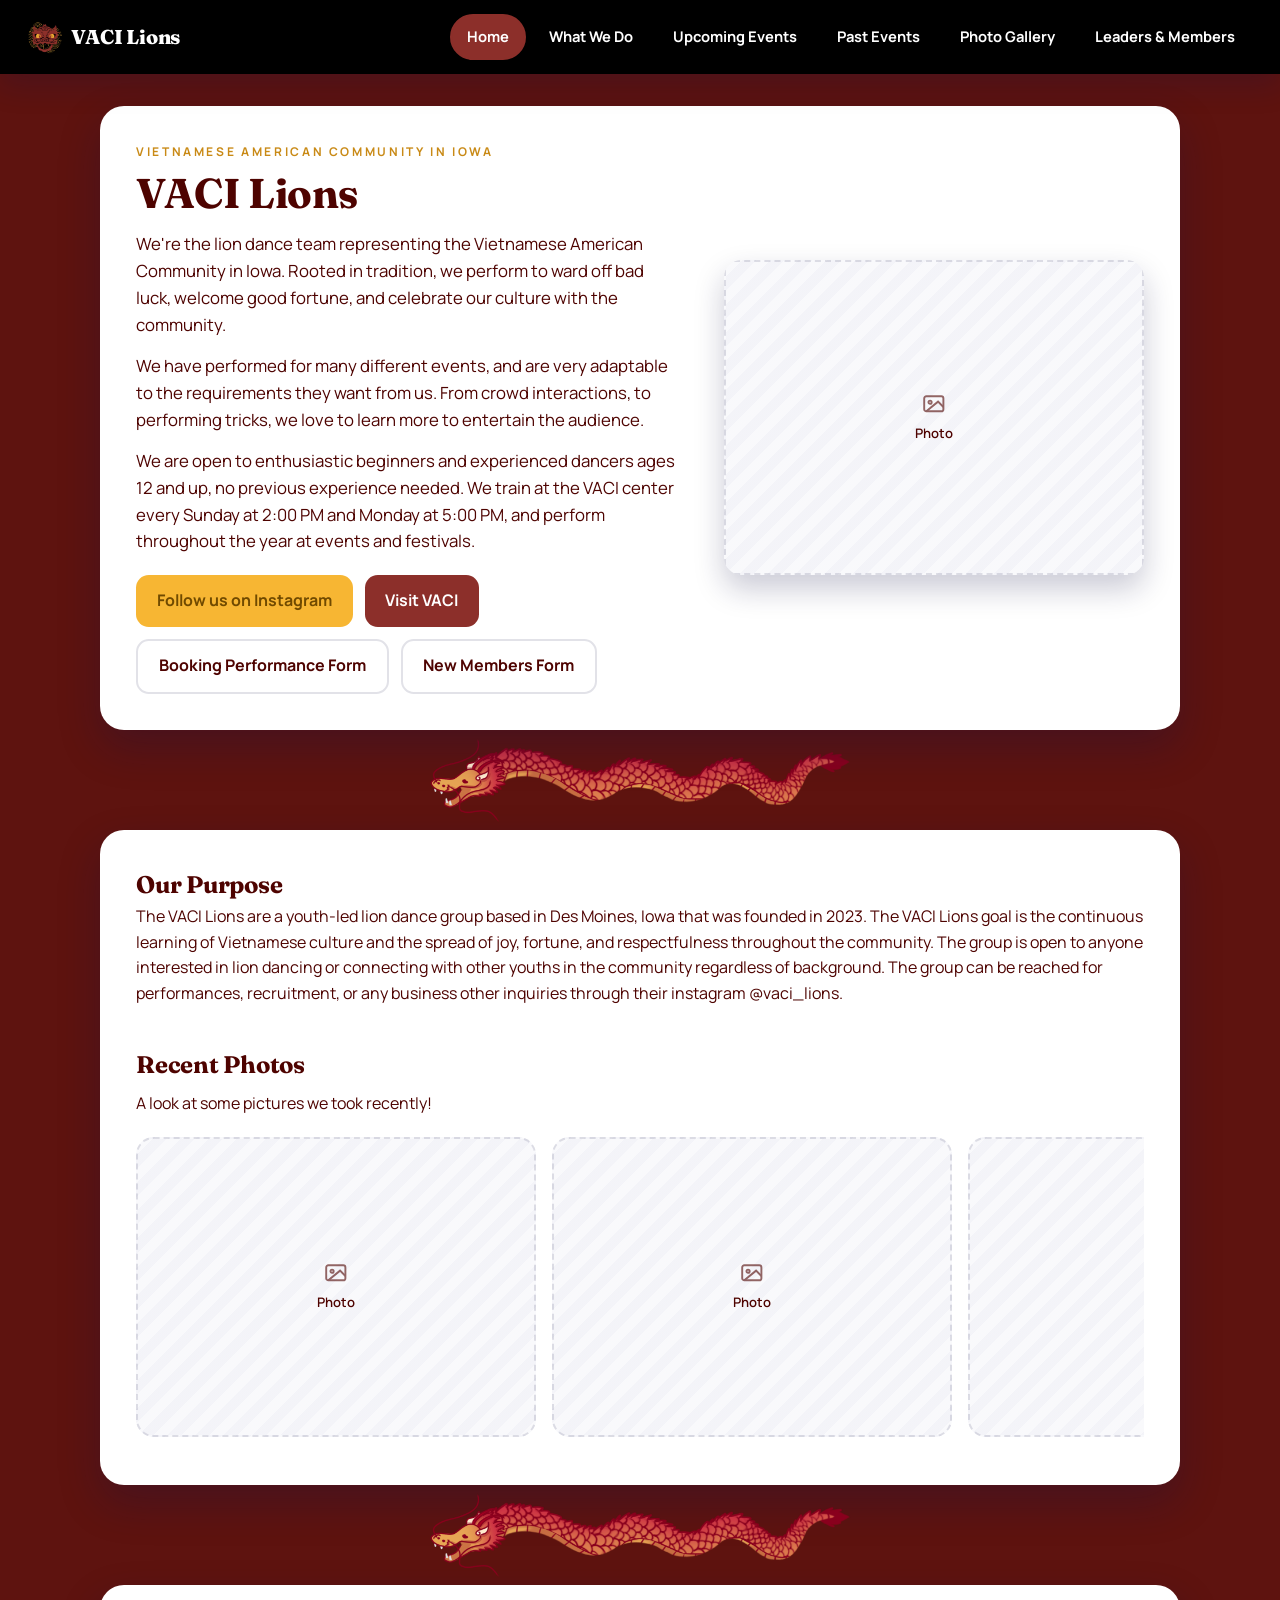
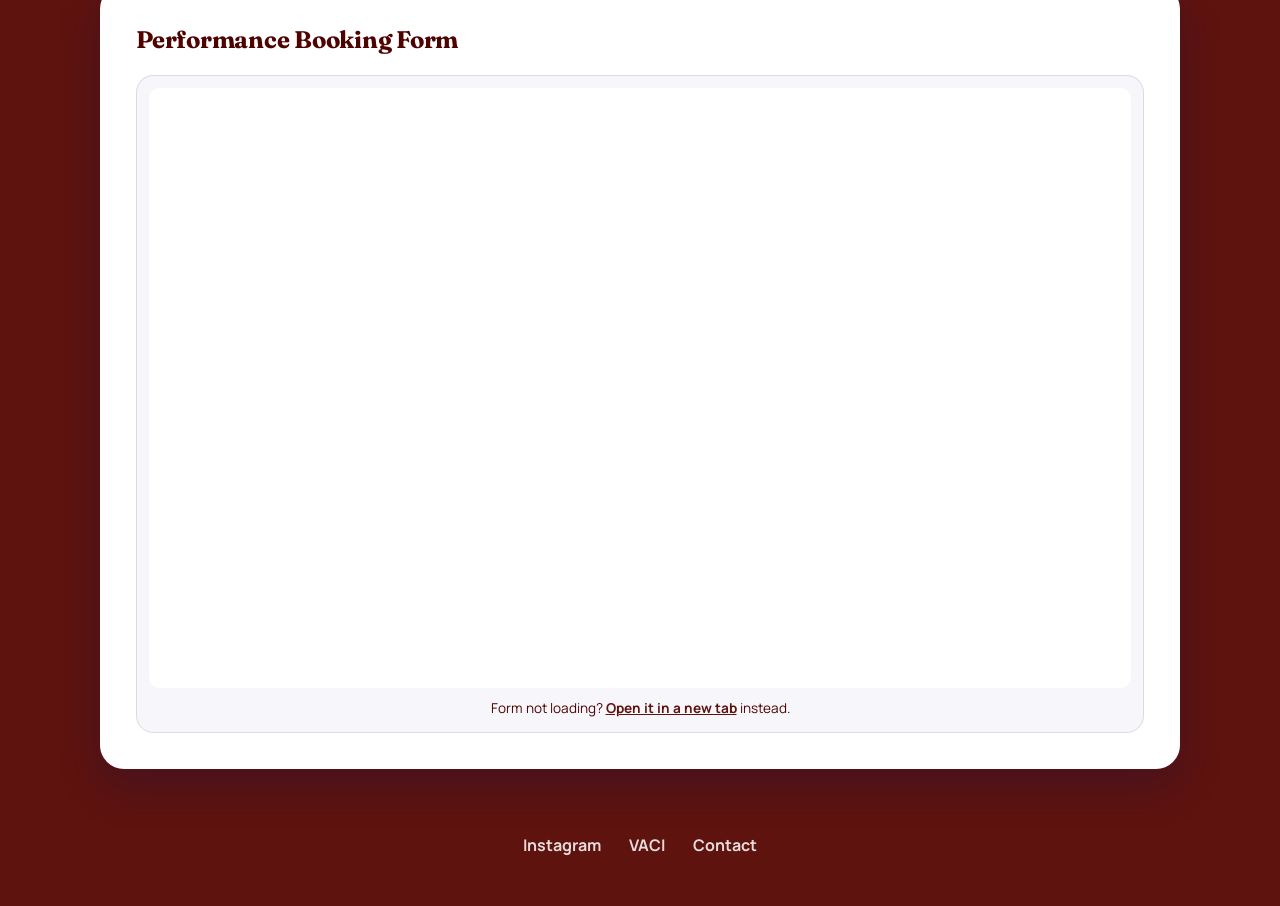
==== commit bb496d16: "Update index.html" ====
--- a/index.html
+++ b/index.html
@@ -34,9 +34,8 @@
                     <span class="eyebrow">Vietnamese American Community in Iowa</span>
                     <h1>VACI Lions</h1>
                     <p>We're the lion dance team representing the Vietnamese American Community in Iowa. Rooted in tradition, we perform to ward off bad luck, welcome good fortune, and celebrate our culture with the community.</p>
-                    <p>We have performed for many different events, and are very adaptable to the requirements they want from us. From crowd interactions, to performing tricks, we love to learn more to entertain the audience. Please checkout our upcoming performances if you want to see us perform!</p>
-                    <p>We are open to enthusiastic beginners or experienced dancers ages 12 and up, regardless of background, or previous experience. We train at the VACI center every Sunday at 2:00 PM and Monday at 5:00 PM, and perform throughout the year at many different events and festivals.</p>
-                    <div class="button-row">
+                    <p>We have performed for many different events, and are very adaptable to the requirements they want from us. From crowd interactions, to performing tricks, we love to learn more to entertain the audience.</p>
+                    <p>We are open to enthusiastic beginners and experienced dancers ages 12 and up, no previous experience needed. We train at the VACI center every Sunday at 2:00 PM and Monday at 5:00 PM, and perform throughout the year at events and festivals.</p>                    <div class="button-row">
                         <a href="https://www.instagram.com/vaci_lions/" class="cta-button gold" target="_blank" rel="noopener noreferrer">Follow us on Instagram</a>
                         <a href="https://www.vietnameseiniowa.org/" class="cta-button red" target="_blank" rel="noopener noreferrer">Visit VACI</a>
                         <a href="#booking" data-tab="home" class="cta-button outline">Booking Performance Form</a>
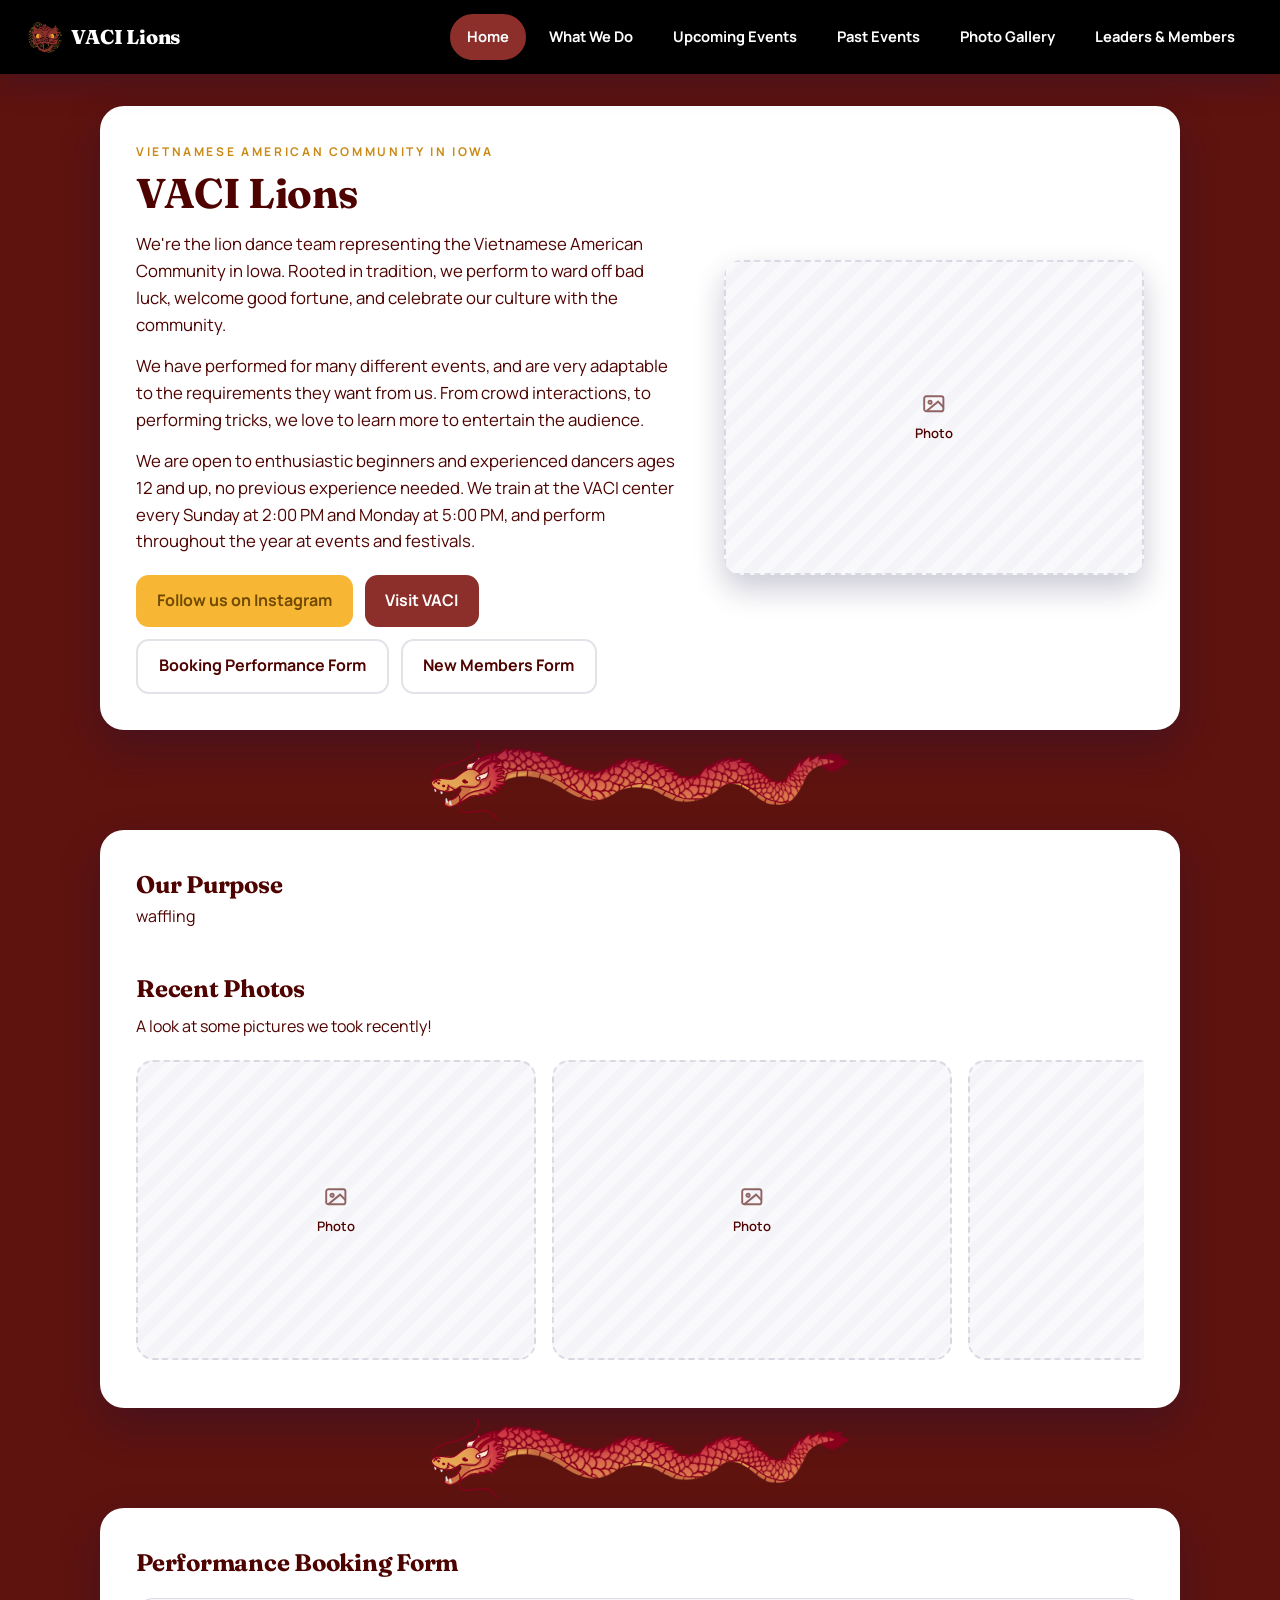
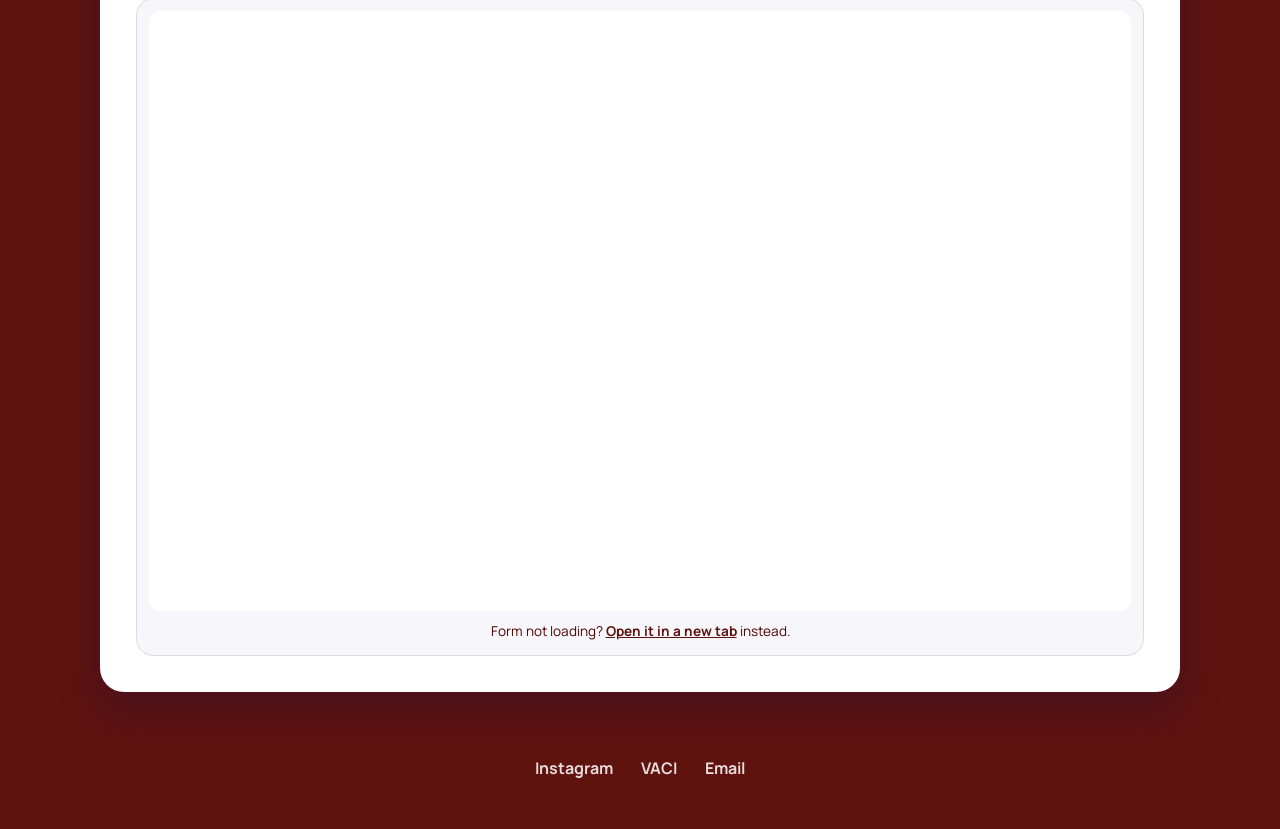
==== commit f51e580a: "readjusting emails" ====
--- a/index.html
+++ b/index.html
@@ -35,7 +35,8 @@
                     <h1>VACI Lions</h1>
                     <p>We're the lion dance team representing the Vietnamese American Community in Iowa. Rooted in tradition, we perform to ward off bad luck, welcome good fortune, and celebrate our culture with the community.</p>
                     <p>We have performed for many different events, and are very adaptable to the requirements they want from us. From crowd interactions, to performing tricks, we love to learn more to entertain the audience.</p>
-                    <p>We are open to enthusiastic beginners and experienced dancers ages 12 and up, no previous experience needed. We train at the VACI center every Sunday at 2:00 PM and Monday at 5:00 PM, and perform throughout the year at events and festivals.</p>                    <div class="button-row">
+                    <p>We are open to enthusiastic beginners and experienced dancers ages 12 and up, no previous experience needed. We train at the VACI center every Sunday at 2:00 PM and Monday at 5:00 PM, and perform throughout the year at events and festivals.</p>
+                    <div class="button-row">
                         <a href="https://www.instagram.com/vaci_lions/" class="cta-button gold" target="_blank" rel="noopener noreferrer">Follow us on Instagram</a>
                         <a href="https://www.vietnameseiniowa.org/" class="cta-button red" target="_blank" rel="noopener noreferrer">Visit VACI</a>
                         <a href="#booking" data-tab="home" class="cta-button outline">Booking Performance Form</a>
@@ -62,7 +63,7 @@
 
             <div class="bubble">
                 <h2>Our Purpose</h2>
-                <p class="lede">The VACI Lions are a youth-led lion dance group based in Des Moines, Iowa that was founded in 2023. The VACI Lions goal is the continuous learning of Vietnamese culture and the spread of joy, fortune, and respectfulness throughout the community. The group is open to anyone interested in lion dancing or connecting with other youths in the community regardless of background. The group can be reached for performances, recruitment, or any business other inquiries through their instagram @vaci_lions.</p>
+                <p class="lede">waffling</p>
 
                 <div class="section-block">
                     <h2>Recent Photos</h2>
@@ -268,7 +269,7 @@
 
                 <div class="roster-group">
                     <h2>Previous Team Leaders</h2>
-                    <p class="lede alumni-note">Off finishing medical school. We miss them, but we can't wait to see what they do.</p>
+                    <p class="lede alumni-note">Off pursuing medical school. We miss them, but we're so proud.</p>
                     <div class="roster-grid alumni-grid">
                         <div class="member-card alumni-card">
                             <div class="admin-upload" data-slot="alumni-andrew" data-alt="Andrew Trieu"><svg class="icon" viewBox="0 0 24 24" fill="none" stroke="currentColor" stroke-width="1.8"><rect x="3" y="5" width="18" height="14" rx="2"/><circle cx="8.5" cy="10.5" r="1.5"/><path d="M21 15l-5-5-11 9"/></svg></div>
@@ -314,8 +315,19 @@
     <footer class="site-footer">
         <a href="https://www.instagram.com/vaci_lions/" target="_blank" rel="noopener noreferrer">Instagram</a>
         <a href="https://www.vietnameseiniowa.org/" target="_blank" rel="noopener noreferrer">VACI</a>
-        <a href="mailto:vacilions@example.com">Contact</a>
+        <button type="button" class="email-trigger" id="email-trigger" aria-haspopup="dialog" aria-controls="email-dialog">Email</button>
     </footer>
+
+    <dialog class="email-dialog" id="email-dialog" aria-labelledby="email-title">
+        <div class="email-dialog-header">
+            <h2 id="email-title">Email Us</h2>
+            <form method="dialog">
+                <button type="submit" class="email-close" aria-label="Close email popup" autofocus>&times;</button>
+            </form>
+        </div>
+        <p class="email-contact"><strong>Andy:</strong> <a href="mailto:andyta4002@gmail.com">andyta4002@gmail.com</a></p>
+        <p class="email-contact"><strong>Sarah:</strong> <a href="mailto:buisarah07@gmail.com">buisarah07@gmail.com</a></p>
+    </dialog>
 
     <div class="lightbox-overlay" id="lightbox-overlay">
         <div class="lightbox-box">
@@ -328,6 +340,19 @@
     </div>
 
     <script>
+        const emailDialog = document.getElementById('email-dialog');
+        document.getElementById('email-trigger').addEventListener('click', () => {
+            emailDialog.showModal();
+        });
+        emailDialog.addEventListener('click', (event) => {
+            const bounds = emailDialog.getBoundingClientRect();
+            if (event.target === emailDialog &&
+                (event.clientX < bounds.left || event.clientX > bounds.right ||
+                 event.clientY < bounds.top || event.clientY > bounds.bottom)) {
+                emailDialog.close();
+            }
+        });
+
         // ---- Keep body padding in sync with the nav bar's actual height ----
         // The nav wraps onto extra lines at various widths (e.g. around
         // 880px and below), which changes its height. A hard-coded
--- a/style.css
+++ b/style.css
@@ -911,6 +911,70 @@
 
 /* ---------- Responsive ---------- */
 
+.email-trigger {
+    border: 0;
+    padding: 0;
+    background: none;
+    color: inherit;
+    font: inherit;
+    font-weight: 700;
+    cursor: pointer;
+}
+
+.email-trigger:hover {
+    text-decoration: underline;
+}
+
+.email-dialog {
+    margin: auto;
+    width: min(440px, calc(100% - 2rem));
+    max-height: calc(100% - 2rem);
+    overflow: auto;
+    padding: 1.75rem;
+    border: 1px solid var(--hairline);
+    border-radius: 1.25rem;
+    background: var(--bubble);
+    color: var(--text);
+    box-shadow: 0 24px 64px rgba(0, 0, 0, 0.3);
+}
+
+.email-dialog::backdrop {
+    background: rgba(20, 6, 5, 0.65);
+}
+
+.email-dialog-header {
+    display: flex;
+    align-items: center;
+    justify-content: space-between;
+    gap: 1rem;
+    margin-bottom: 1.25rem;
+}
+
+.email-close {
+    width: 2.25rem;
+    height: 2.25rem;
+    border: 0;
+    border-radius: 50%;
+    background: var(--bg);
+    color: #fff;
+    font: inherit;
+    font-size: 1.5rem;
+    cursor: pointer;
+}
+
+.email-contact {
+    padding: 0.85rem 0;
+    overflow-wrap: anywhere;
+}
+
+.email-contact + .email-contact {
+    border-top: 1px solid var(--hairline);
+}
+
+.email-contact a {
+    text-underline-offset: 0.2em;
+}
+
 @media (max-width: 860px) {
     .join-panel {
         grid-template-columns: 1fr;
@@ -988,4 +1052,4 @@
     .photo-gallery {
         --gallery-row-height: 150px;
     }
-}+}
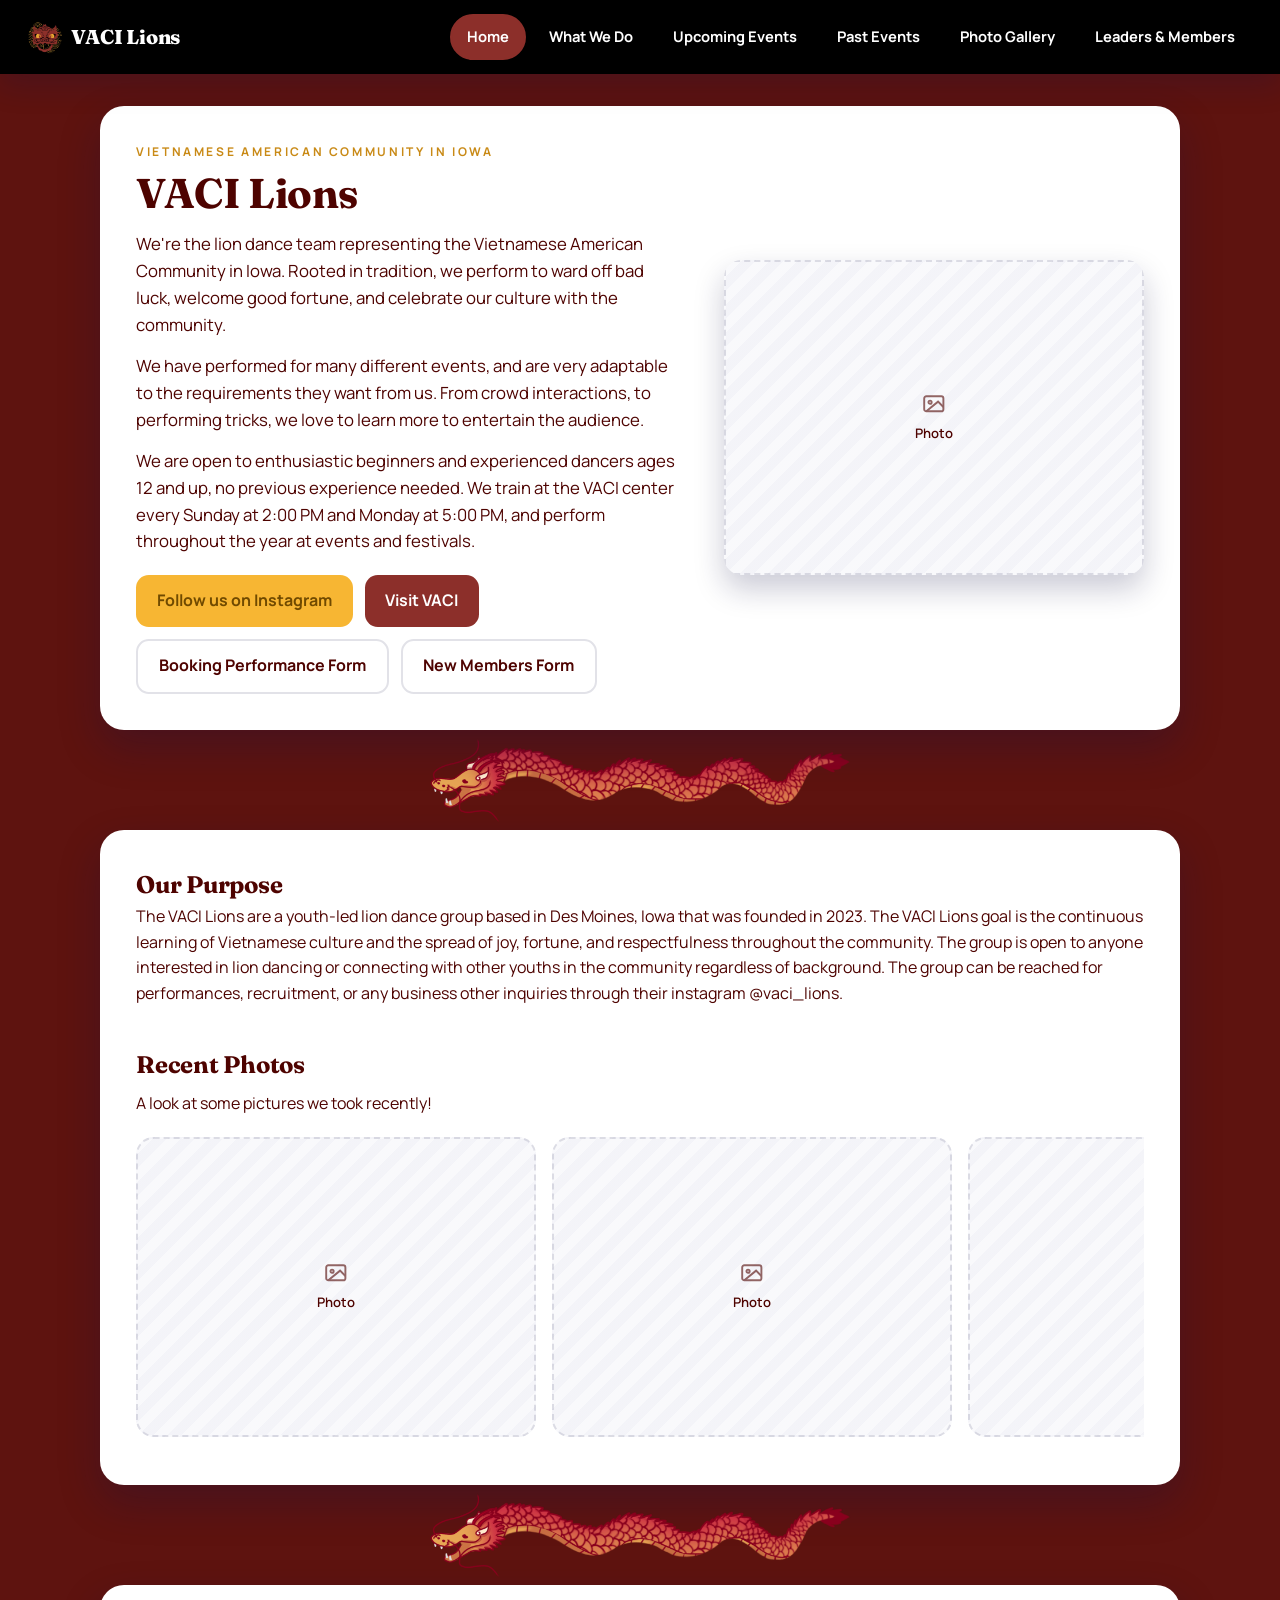
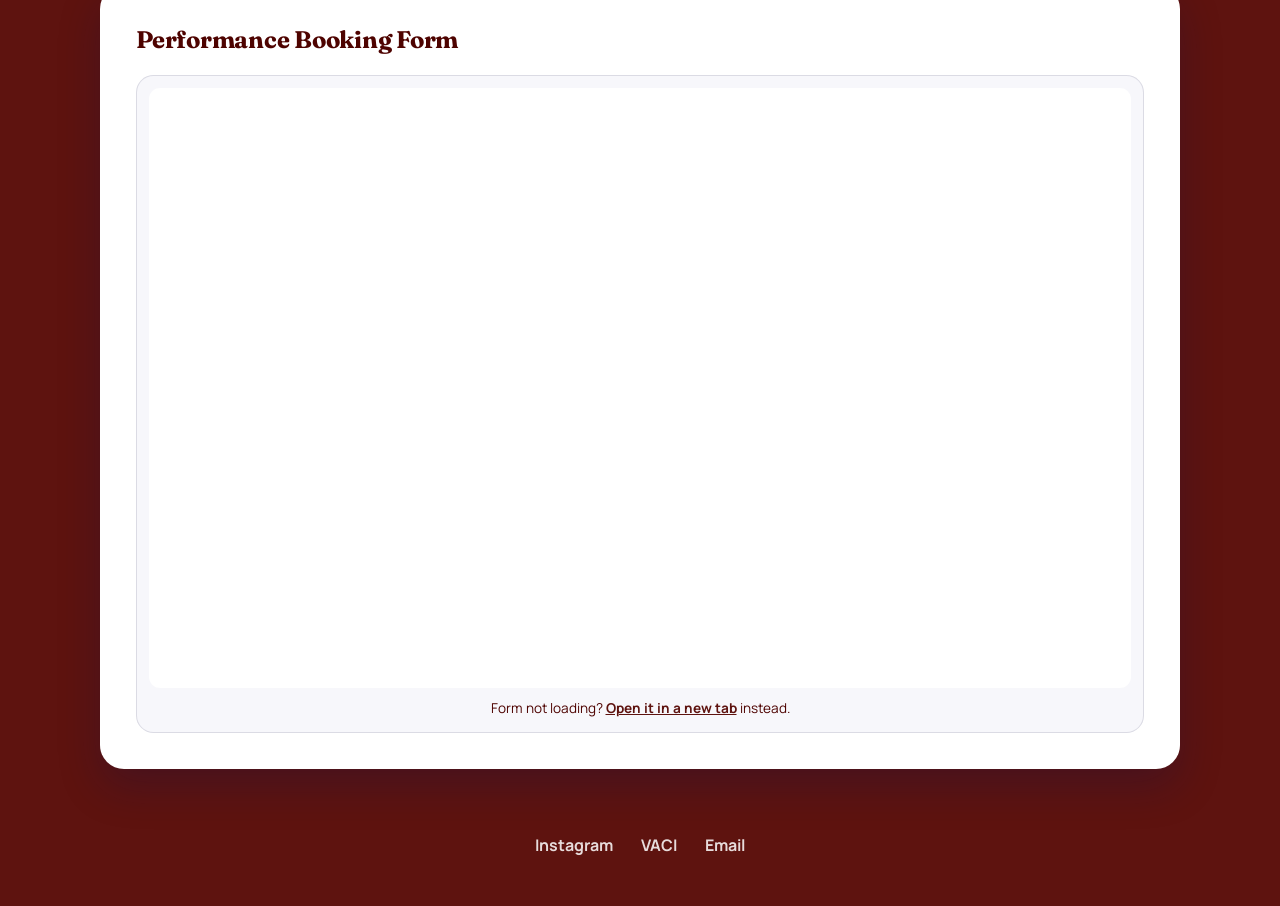
==== commit adef29ef: "Merge origin/main, preserving upstream content and local admin improvements" ====
--- a/index.html
+++ b/index.html
@@ -35,8 +35,7 @@
                     <h1>VACI Lions</h1>
                     <p>We're the lion dance team representing the Vietnamese American Community in Iowa. Rooted in tradition, we perform to ward off bad luck, welcome good fortune, and celebrate our culture with the community.</p>
                     <p>We have performed for many different events, and are very adaptable to the requirements they want from us. From crowd interactions, to performing tricks, we love to learn more to entertain the audience.</p>
-                    <p>We are open to enthusiastic beginners and experienced dancers ages 12 and up, no previous experience needed. We train at the VACI center every Sunday at 2:00 PM and Monday at 5:00 PM, and perform throughout the year at events and festivals.</p>
-                    <div class="button-row">
+                    <p>We are open to enthusiastic beginners and experienced dancers ages 12 and up, no previous experience needed. We train at the VACI center every Sunday at 2:00 PM and Monday at 5:00 PM, and perform throughout the year at events and festivals.</p>                    <div class="button-row">
                         <a href="https://www.instagram.com/vaci_lions/" class="cta-button gold" target="_blank" rel="noopener noreferrer">Follow us on Instagram</a>
                         <a href="https://www.vietnameseiniowa.org/" class="cta-button red" target="_blank" rel="noopener noreferrer">Visit VACI</a>
                         <a href="#booking" data-tab="home" class="cta-button outline">Booking Performance Form</a>
@@ -63,7 +62,7 @@
 
             <div class="bubble">
                 <h2>Our Purpose</h2>
-                <p class="lede">waffling</p>
+                <p class="lede">The VACI Lions are a youth-led lion dance group based in Des Moines, Iowa that was founded in 2023. The VACI Lions goal is the continuous learning of Vietnamese culture and the spread of joy, fortune, and respectfulness throughout the community. The group is open to anyone interested in lion dancing or connecting with other youths in the community regardless of background. The group can be reached for performances, recruitment, or any business other inquiries through their instagram @vaci_lions.</p>
 
                 <div class="section-block">
                     <h2>Recent Photos</h2>
@@ -269,7 +268,7 @@
 
                 <div class="roster-group">
                     <h2>Previous Team Leaders</h2>
-                    <p class="lede alumni-note">Off pursuing medical school. We miss them, but we're so proud.</p>
+                    <p class="lede alumni-note">Off finishing medical school. We miss them, but we can't wait to see what they do.</p>
                     <div class="roster-grid alumni-grid">
                         <div class="member-card alumni-card">
                             <div class="admin-upload" data-slot="alumni-andrew" data-alt="Andrew Trieu"><svg class="icon" viewBox="0 0 24 24" fill="none" stroke="currentColor" stroke-width="1.8"><rect x="3" y="5" width="18" height="14" rx="2"/><circle cx="8.5" cy="10.5" r="1.5"/><path d="M21 15l-5-5-11 9"/></svg></div>
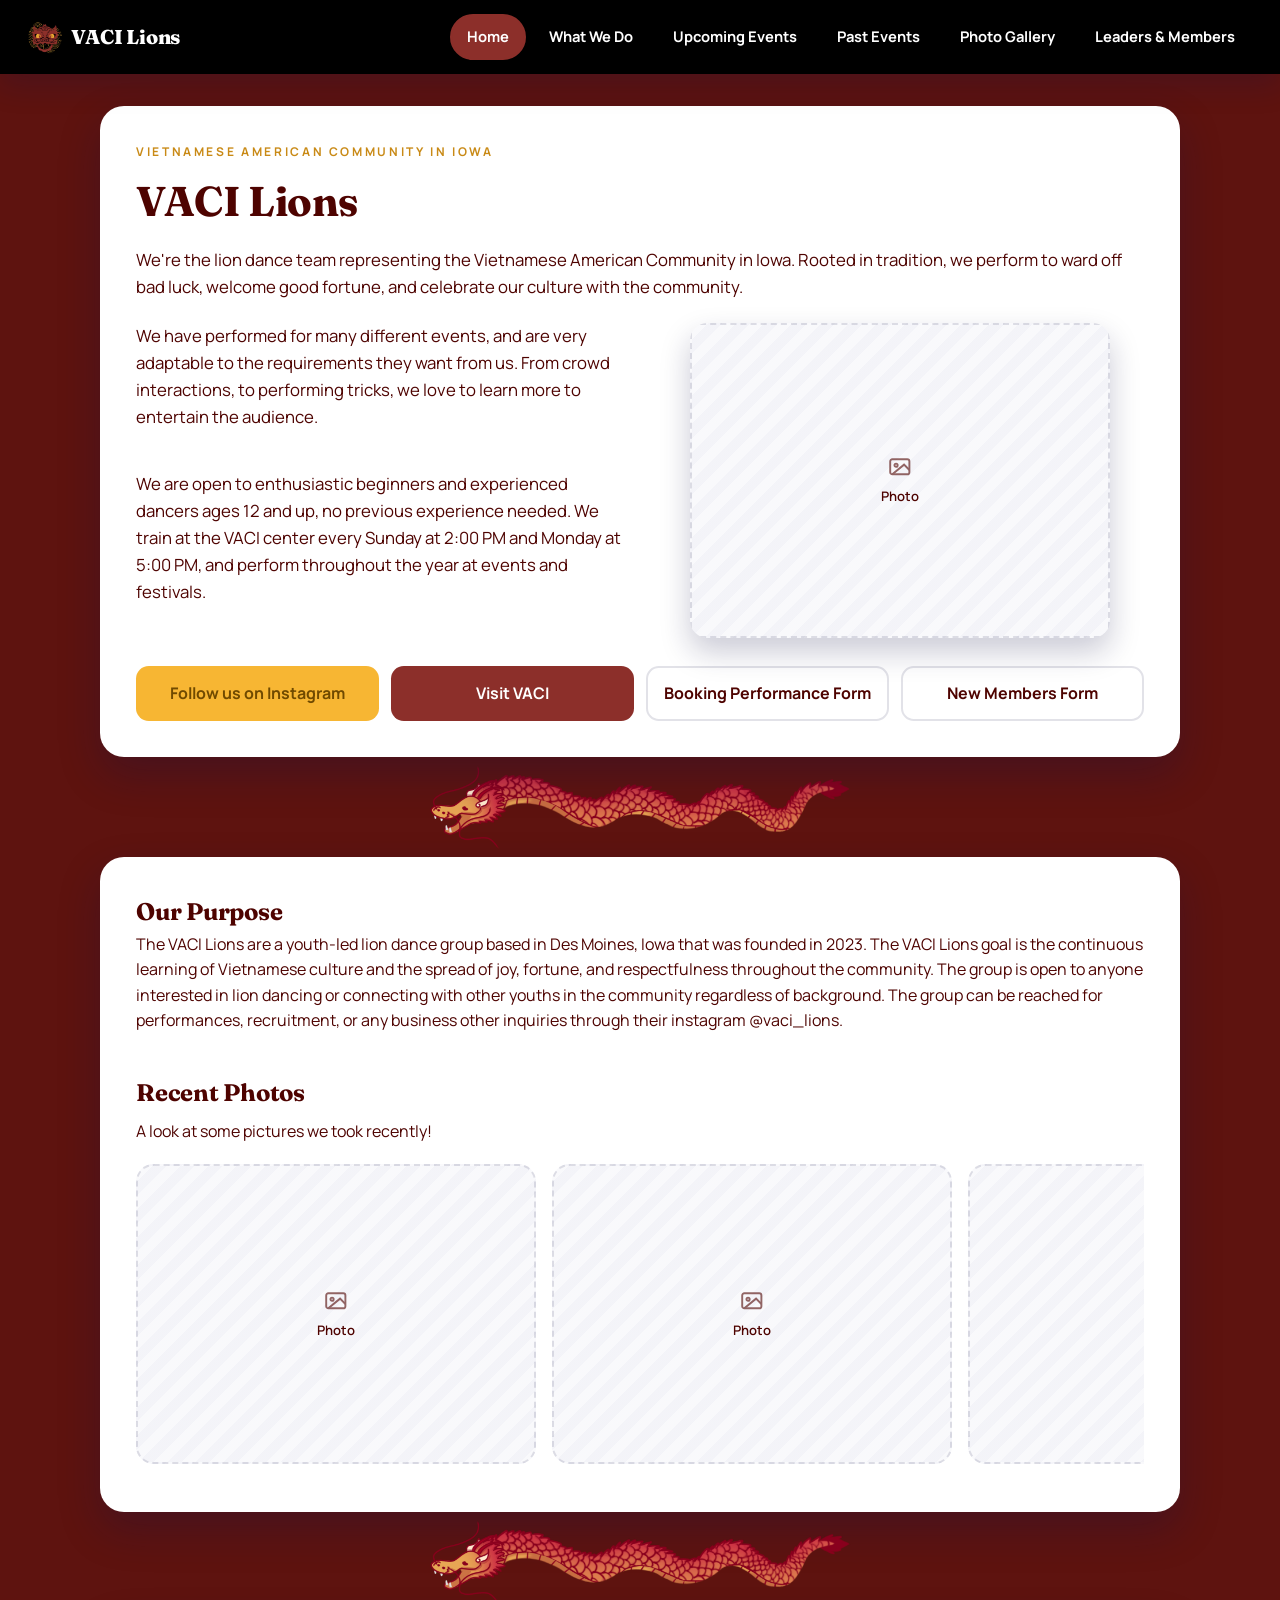
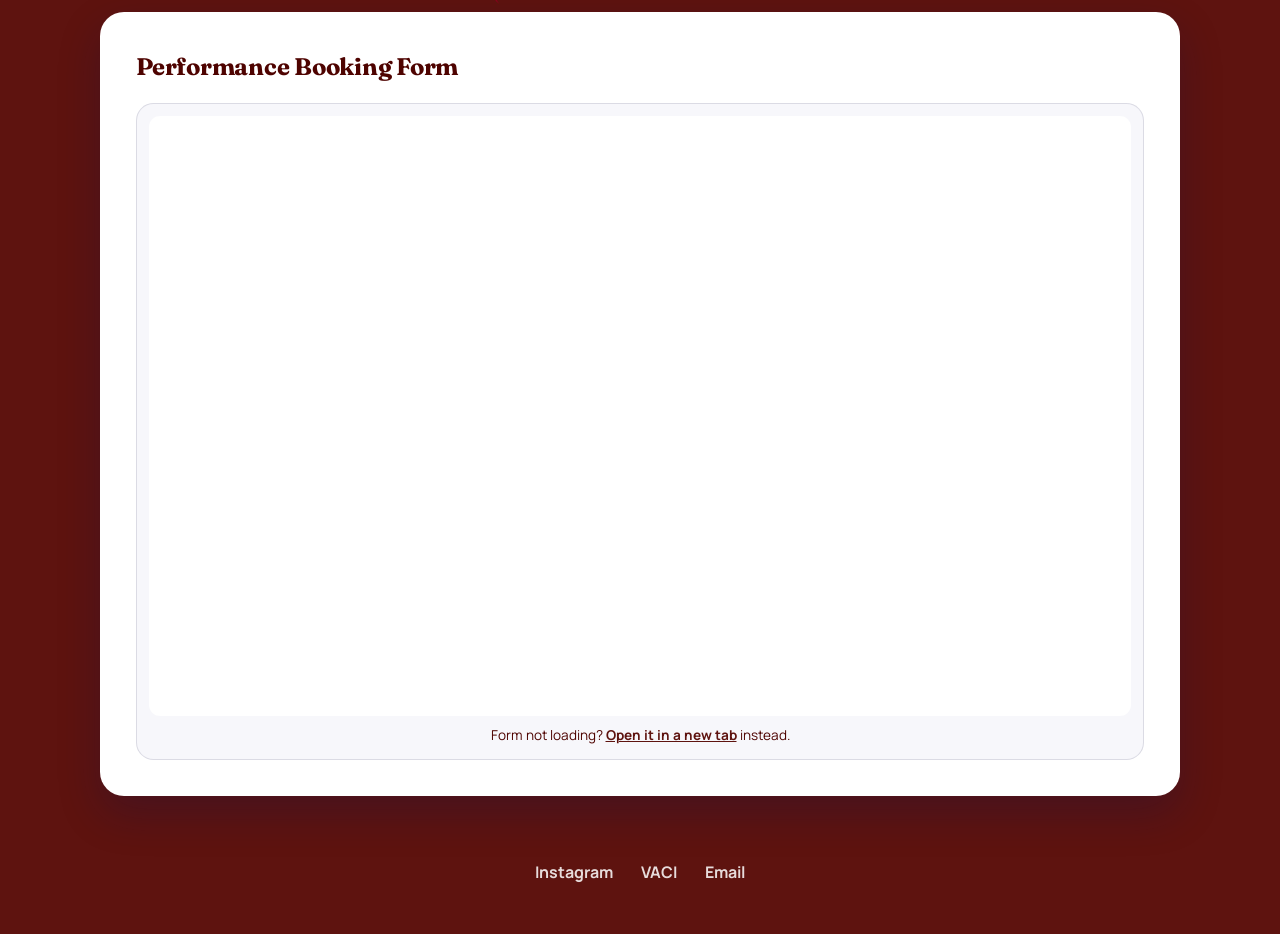
==== commit 0616efdd: "ading website logo" ====
--- a/index.html
+++ b/index.html
@@ -4,6 +4,7 @@
     <meta charset="UTF-8">
     <meta name="viewport" content="width=device-width, initial-scale=1.0">
     <title>VACI Lions</title>
+    <link rel="icon" type="image/png" href="images/VACI.png">
     <link rel="stylesheet" href="style.css">
     <script src="https://www.gstatic.com/firebasejs/10.12.2/firebase-app-compat.js"></script>
     <script src="https://www.gstatic.com/firebasejs/10.12.2/firebase-firestore-compat.js"></script>
@@ -612,79 +613,46 @@
             return 4 / 3;
         }
 
-        // ---- Justified photo grid ----
-        // Lays out each row of .gallery-item elements so every photo in
-        // that row shares the same height and the row's photos, plus
-        // gaps, exactly fill the container's width — the classic
-        // "justified gallery" look. Different rows end up with
-        // different heights depending on how many photos land in them
-        // and how wide/tall those photos are.
+        // Each calculated row has its own container, so browser wrapping
+        // cannot split a row or shrink its photos independently.
         function layoutGallery() {
             const container = document.getElementById('photo-gallery');
             if (!container) return;
-
             const items = Array.from(container.querySelectorAll('.gallery-item'));
-            if (items.length === 0) return;
-
-            const containerWidth = container.clientWidth;
-            if (containerWidth <= 0) return;
-
-            const containerStyles = getComputedStyle(container);
-            const gap = parseFloat(containerStyles.columnGap || containerStyles.gap) || 16;
-            const targetHeight = parseFloat(containerStyles.getPropertyValue('--gallery-row-height')) || 220;
-            const maxHeight = targetHeight * 1.6; // cap so a sparse last row doesn't blow up
-
+            const containerWidth = container.getBoundingClientRect().width;
+            if (!items.length || containerWidth <= 0) return;
+
+            const styles = getComputedStyle(container);
+            const gap = parseFloat(styles.gap) || 16;
+            const targetHeight = parseFloat(styles.getPropertyValue('--gallery-row-height')) || 220;
+            const rows = document.createDocumentFragment();
             let row = [];
-            let rowAspectSum = 0;
-
-            function flushRow(isLeftover) {
-                if (row.length === 0) return;
-
-                const totalGap = gap * (row.length - 1);
-                let rowHeight = (containerWidth - totalGap) / rowAspectSum;
-
-                // The final, incomplete row: stretching it to fill the
-                // width would make it awkwardly tall, so just use the
-                // target height and let it sit short of the edge.
-                if (isLeftover && rowHeight > maxHeight) {
-                    rowHeight = targetHeight;
-                }
-
-                let widths = row.map((item) => rowHeight * (parseFloat(item.dataset.aspect) || 4 / 3));
-
-                if (!isLeftover || rowHeight !== targetHeight) {
-                    // Round to whole pixels, then push any rounding
-                    // remainder onto the last item so the row's total
-                    // width lines up exactly with the container —
-                    // otherwise sub-pixel drift can wrap an item early.
-                    const rounded = widths.map((w) => Math.round(w));
-                    const target = Math.round(containerWidth - totalGap);
-                    const drift = target - rounded.reduce((a, b) => a + b, 0);
-                    rounded[rounded.length - 1] += drift;
-                    widths = rounded;
-                }
-
-                row.forEach((item, i) => {
-                    item.style.height = rowHeight + 'px';
-                    item.style.width = Math.max(widths[i], 40) + 'px';
+            let aspectSum = 0;
+
+            function flushRow() {
+                if (!row.length) return;
+                const rowEl = document.createElement('div');
+                rowEl.className = 'gallery-row';
+                const availableWidth = Math.max(1, containerWidth - gap * (row.length - 1));
+                const height = availableWidth / aspectSum;
+                row.forEach(item => {
+                    const aspect = parseFloat(item.dataset.aspect) || 4 / 3;
+                    item.style.width = (availableWidth * aspect / aspectSum) + 'px';
+                    item.style.height = height + 'px';
+                    rowEl.appendChild(item);
                 });
-
+                rows.appendChild(rowEl);
                 row = [];
-                rowAspectSum = 0;
-            }
-
-            items.forEach((item) => {
-                const aspect = parseFloat(item.dataset.aspect) || 4 / 3;
+                aspectSum = 0;
+            }
+
+            items.forEach(item => {
                 row.push(item);
-                rowAspectSum += aspect;
-
-                const widthAtTarget = rowAspectSum * targetHeight + gap * (row.length - 1);
-                if (widthAtTarget >= containerWidth) {
-                    flushRow(false);
-                }
-            });
-
-            flushRow(true);
+                aspectSum += parseFloat(item.dataset.aspect) || 4 / 3;
+                if (aspectSum * targetHeight + gap * (row.length - 1) >= containerWidth) flushRow();
+            });
+            flushRow();
+            container.replaceChildren(rows);
         }
 
         // Re-run the layout whenever the gallery's own box size changes —
--- a/style.css
+++ b/style.css
@@ -410,9 +410,16 @@
        place instead of duplicating a pixel value in the script. */
     --gallery-row-height: 220px;
     display: flex;
-    flex-wrap: wrap;
+    flex-direction: column;
     gap: 1rem;
-    align-items: flex-start;
+    align-items: stretch;
+}
+
+.gallery-row {
+    display: flex;
+    flex-wrap: nowrap;
+    gap: inherit;
+    width: 100%;
 }
 
 .gallery-item {
@@ -420,6 +427,7 @@
        real justified rows (also the size used if JS ever fails). */
     height: var(--gallery-row-height);
     width: calc(var(--gallery-row-height) * 4 / 3);
+    flex: 0 0 auto;
     border: 0;
     padding: 0;
     background: repeating-linear-gradient(135deg, rgba(59,64,143,0.03) 0 10px, rgba(59,64,143,0.06) 10px 20px);
@@ -828,7 +836,7 @@
 
 .roster-grid {
     display: grid;
-    grid-template-columns: repeat(auto-fill, minmax(160px, 1fr));
+    grid-template-columns: repeat(4, minmax(0, 1fr));
     gap: 1.25rem;
 }
 
@@ -910,6 +918,71 @@
 }
 
 /* ---------- Responsive ---------- */
+
+.hero .button-row {
+    display: grid;
+    grid-template-columns: repeat(2, minmax(0, 1fr));
+    width: 100%;
+}
+
+.hero .button-row .cta-button {
+    display: flex;
+    align-items: center;
+    justify-content: center;
+    min-width: 0;
+    padding: 0.8rem;
+    text-align: center;
+    overflow-wrap: anywhere;
+}
+
+@media (min-width: 861px) {
+    .hero {
+        display: grid;
+        grid-template-columns: minmax(0, 1fr) minmax(0, 1fr);
+        column-gap: 2rem;
+        row-gap: 0.5rem;
+        align-items: start;
+    }
+
+    .hero-text {
+        display: contents;
+    }
+
+    .hero-text > .eyebrow,
+    .hero-text > h1,
+    .hero-text > p:first-of-type,
+    .hero-text > .button-row {
+        grid-column: 1 / -1;
+    }
+
+    .hero-text > p {
+        max-width: none;
+    }
+
+    .hero-text > p:nth-of-type(2) {
+        grid-column: 1;
+        grid-row: 4;
+    }
+
+    .hero-text > p:nth-of-type(3) {
+        grid-column: 1;
+        grid-row: 5;
+    }
+
+    .hero-figure {
+        grid-column: 2;
+        grid-row: 4 / 6;
+        align-self: center;
+        width: 100%;
+        justify-self: center;
+    }
+}
+
+@media (min-width: 1100px) {
+    .hero .button-row {
+        grid-template-columns: repeat(4, minmax(0, 1fr));
+    }
+}
 
 .email-trigger {
     border: 0;
@@ -990,11 +1063,13 @@
     }
 
     .hero-text {
+        flex: none;
         max-width: 100%;
         width: 100%;
     }
 
     .hero-figure {
+        flex: none;
         width: 100%;
         max-width: 420px;
         margin: 0 auto;
@@ -1011,6 +1086,24 @@
 }
 
 @media (max-width: 700px) {
+    .roster-grid {
+        grid-template-columns: repeat(2, minmax(0, 1fr));
+        gap: 1.25rem 0.75rem;
+    }
+
+    .member-card {
+        min-width: 0;
+    }
+
+    .member-card h3 {
+        font-size: 0.9rem;
+        overflow-wrap: anywhere;
+    }
+
+    .member-card p {
+        font-size: 0.72rem;
+    }
+
     .top-nav {
         flex-direction: column;
         align-items: flex-start;
@@ -1041,12 +1134,14 @@
 
     .past-event-card {
         flex-direction: column;
-        text-align: center;
+        align-items: flex-start;
+        text-align: left;
+        min-width: 0;
     }
 
     .past-event-card .admin-upload {
         flex: none;
-        width: 9rem;
+        width: 100%;
     }
 
     .photo-gallery {
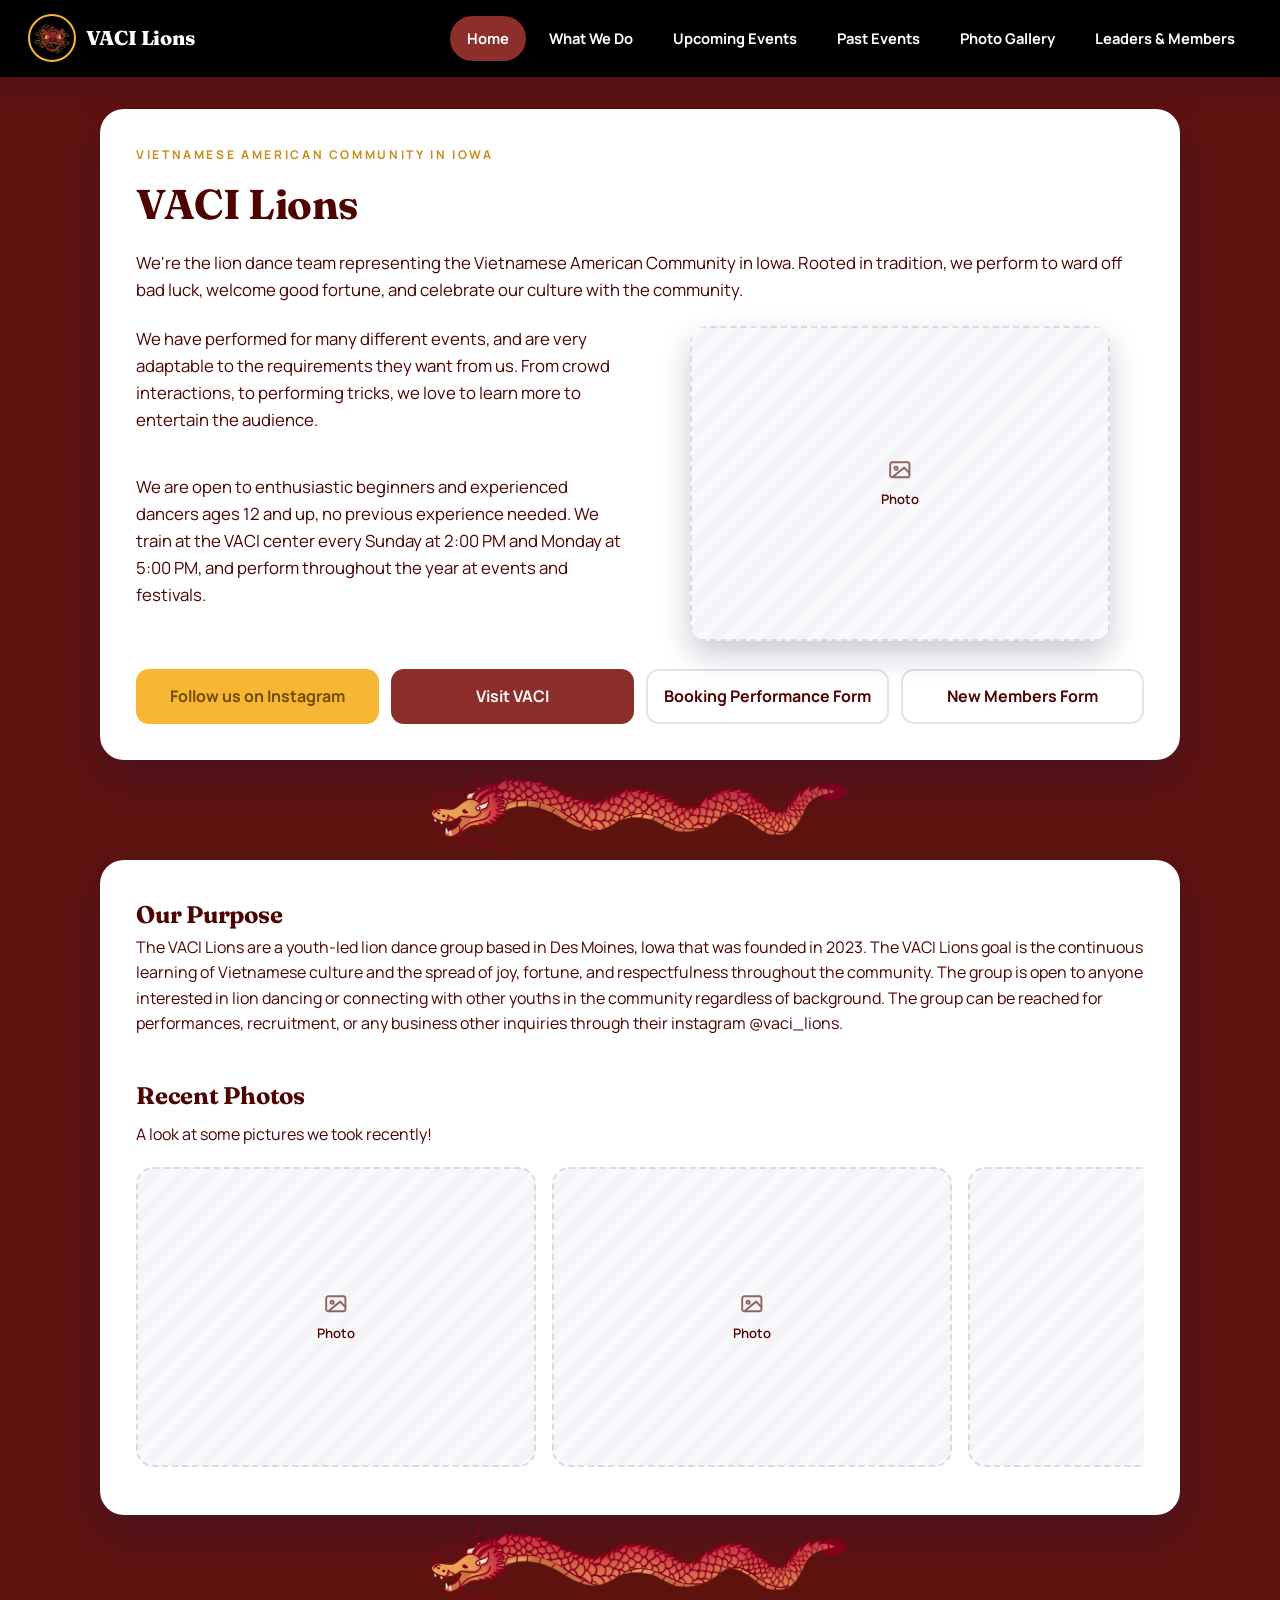
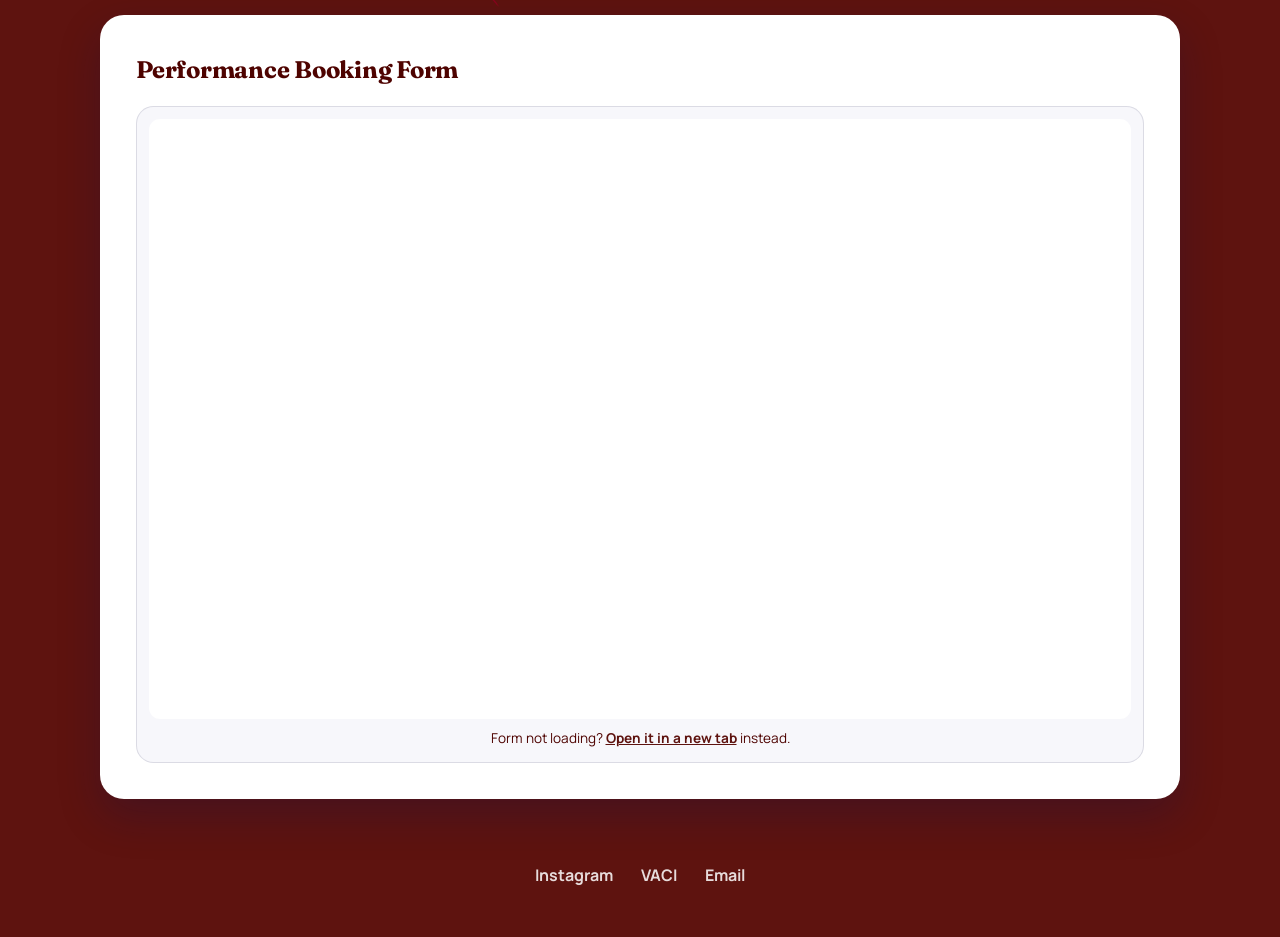
==== commit 09c01377: "new logo" ====
--- a/index.html
+++ b/index.html
@@ -4,7 +4,7 @@
     <meta charset="UTF-8">
     <meta name="viewport" content="width=device-width, initial-scale=1.0">
     <title>VACI Lions</title>
-    <link rel="icon" type="image/png" href="images/VACI.png">
+    <link rel="icon" type="image/webp" href="images/websitelogo.webp">
     <link rel="stylesheet" href="style.css">
     <script src="https://www.gstatic.com/firebasejs/10.12.2/firebase-app-compat.js"></script>
     <script src="https://www.gstatic.com/firebasejs/10.12.2/firebase-firestore-compat.js"></script>
@@ -13,7 +13,7 @@
 <body>
     <nav class="top-nav">
         <button class="nav-brand" type="button" data-tab="home">
-            <img class="mark" src="images/VACI.png" alt="VACI logo">
+            <img class="mark" src="images/websitelogo.webp" alt="VACI logo">
             VACI Lions
         </button>
         <div class="nav-links">
--- a/style.css
+++ b/style.css
@@ -83,11 +83,14 @@
 }
 
 .nav-brand .mark {
-    width: 2.1rem;
-    height: 2.1rem;
+    width: 3rem;
+    height: 3rem;
     flex-shrink: 0;
     border-radius: 50%;
-    object-fit: cover;
+    border: 2px solid var(--gold);
+    padding: 2px;
+    background: #000;
+    object-fit: contain;
     aspect-ratio: 1 / 1;
 }
 
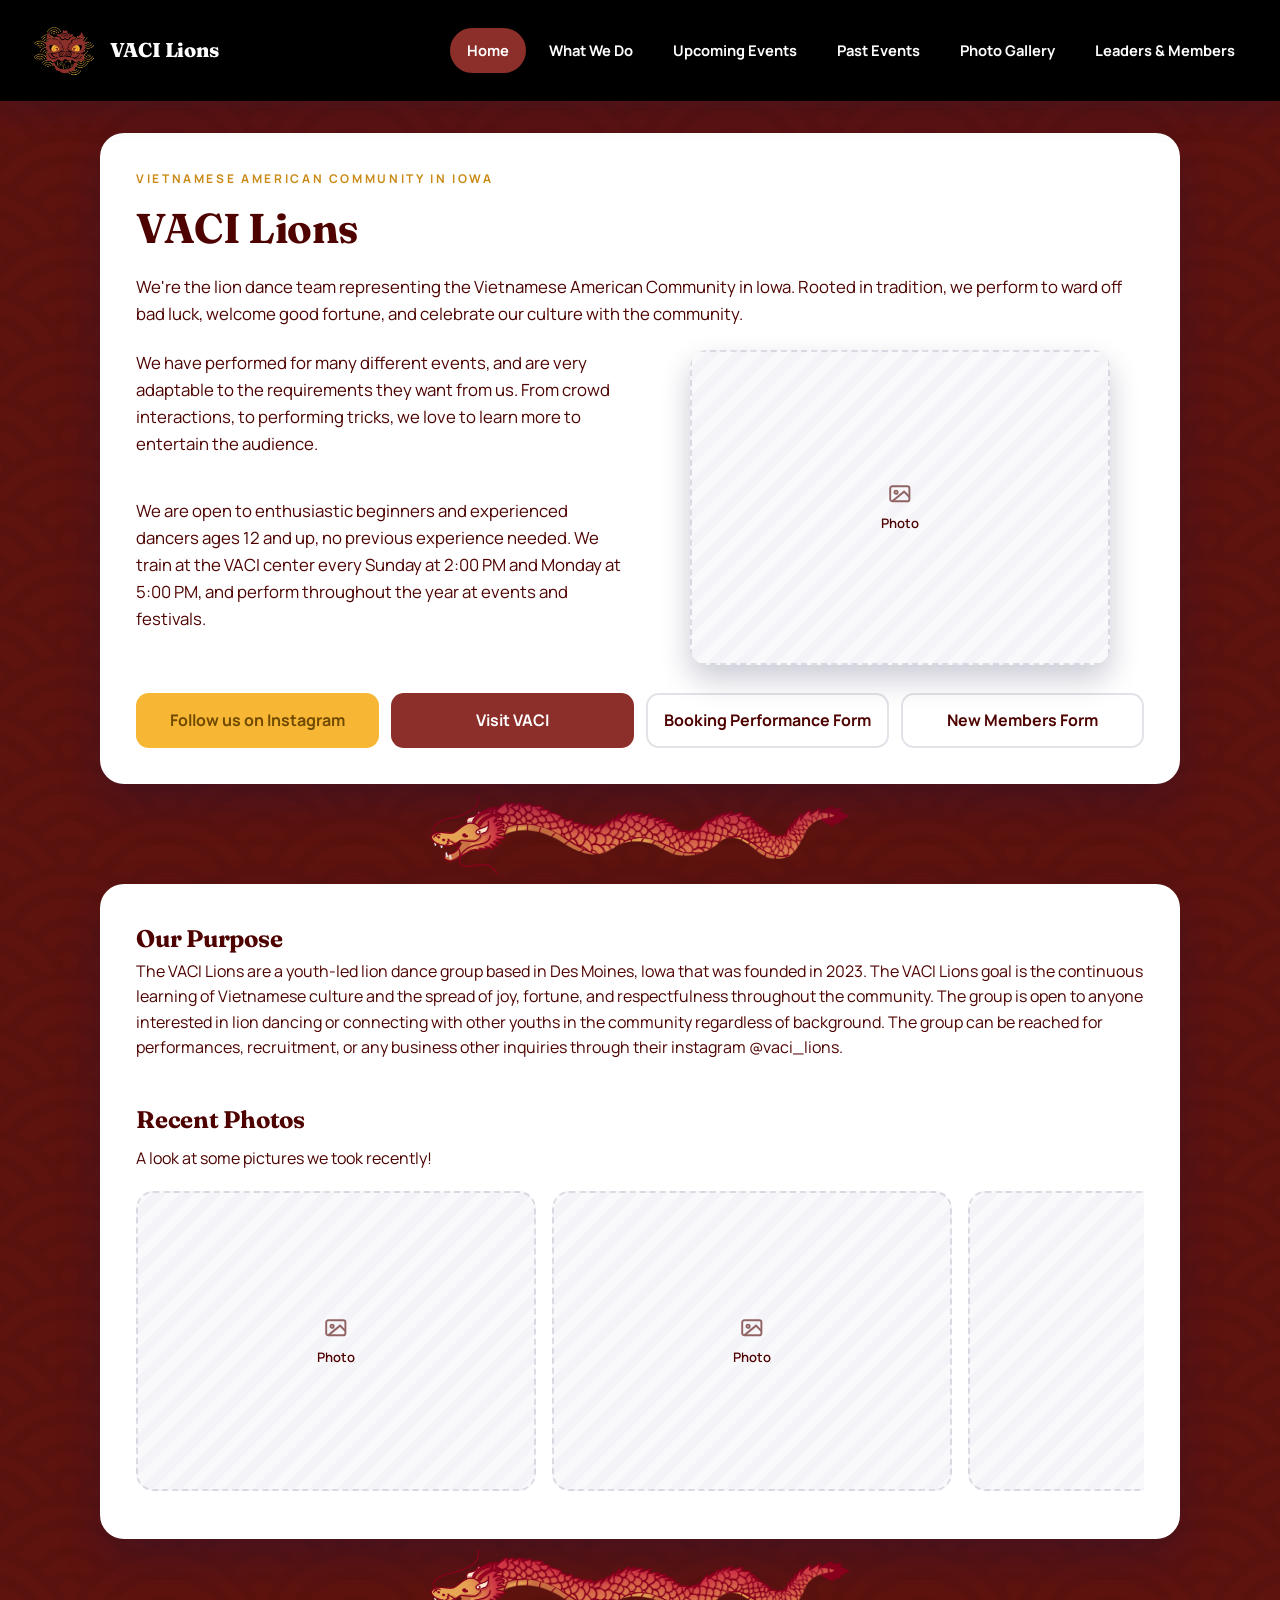
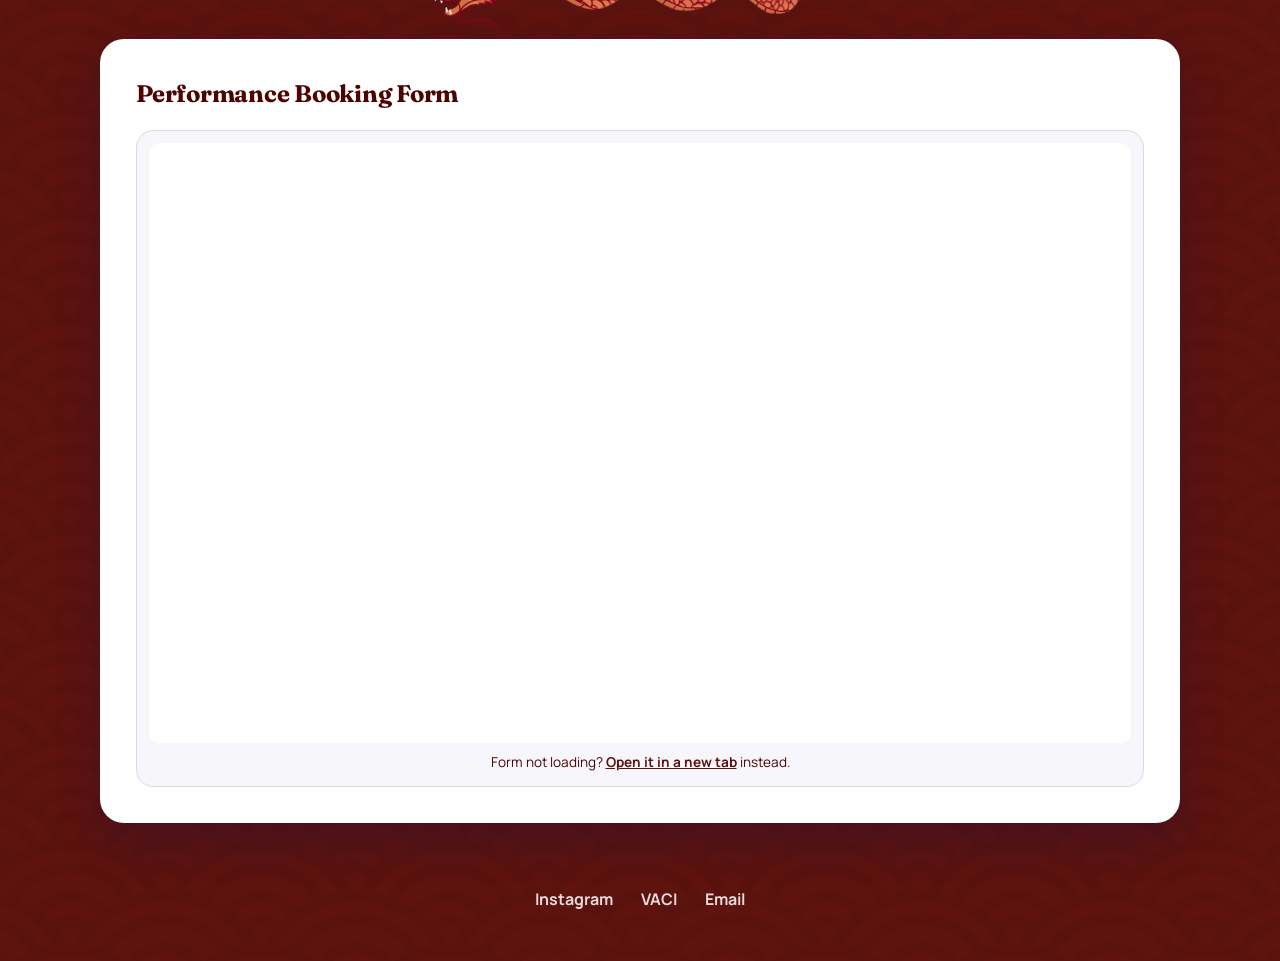
==== commit d28d5440: "adding member" ====
--- a/index.html
+++ b/index.html
@@ -252,6 +252,7 @@
                         <span class="name-chip">Quynh</span>
                         <span class="name-chip">Jordan</span>
                         <span class="name-chip">Hannah</span>
+                        <span class="name-chip">Bri</span>
                         <span class="name-chip">Nishanth</span>
                         <span class="name-chip">Heidel</span>
                         <span class="name-chip">Evelyn</span>
--- a/style.css
+++ b/style.css
@@ -33,7 +33,7 @@
 body {
     font-family: var(--body);
     color: var(--text);
-    background: var(--bg);
+    background: var(--bg) url('images/bg.webp') center top / 945px 945px repeat;
     min-height: 100vh;
     padding-top: var(--nav-height, 5.2rem);
     line-height: 1.6;
@@ -83,11 +83,10 @@
 }
 
 .nav-brand .mark {
-    width: 3rem;
-    height: 3rem;
+    width: 4.5rem;
+    height: 4.5rem;
     flex-shrink: 0;
     border-radius: 50%;
-    border: 2px solid var(--gold);
     padding: 2px;
     background: #000;
     object-fit: contain;
